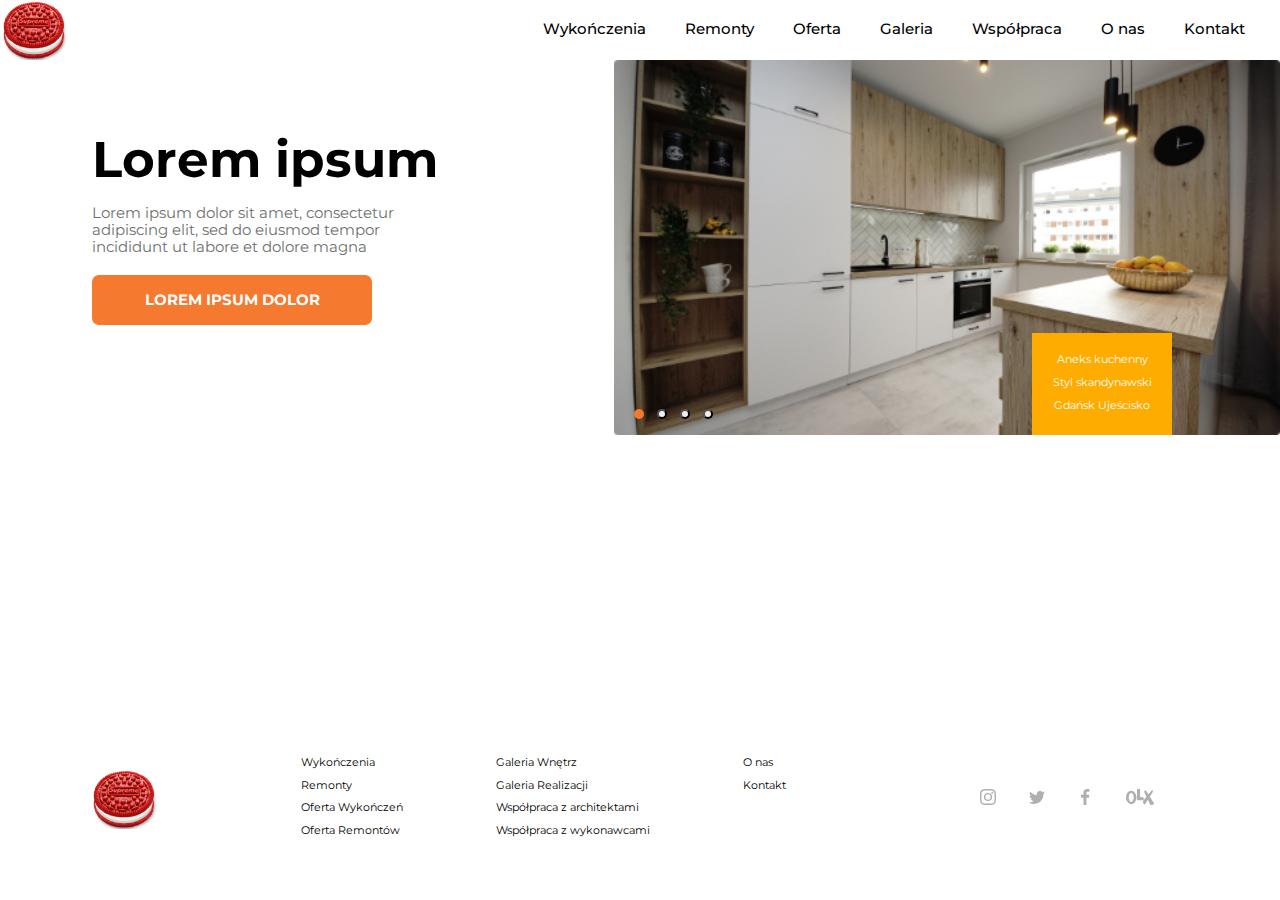
==== html/formpage.html @ b2ed9eae "Create formpage.html" ====
<!DOCTYPE html>
<html lang="pl">
<head>
  <meta charset="UTF-8">
  <meta name="viewport" content="width=device-width, initial-scale=1.0">
  <meta http-equiv="X-UA-Compatible" content="ie=edge">
  <link rel="stylesheet" href="../css/style.min.css">
  <link href="https://fonts.googleapis.com/css2?family=Montserrat:wght@400;500;700&display=swap" rel="stylesheet">
  <title>Poland</title>
</head>
<body>
  <header class="header">
    <div class="container">
      <img class="header__logo" src="../img/logo.png" alt="logo">
      <nav class="header__navlist">
        <a href="formpage.html" class="header__navitem">Wykończenia</a>
        <a href="" class="header__navitem">Remonty</a>
        <a href="oferta.html" class="header__navitem">Oferta</a>
        <a href="galeria.html" class="header__navitem">Galeria</a>
        <a href="teamwork.html" class="header__navitem">Współpraca</a>
        <a href="onas.html" class="header__navitem">O nas</a>
        <a href="kontakt.html" class="header__navitem">Kontakt</a>
      </nav>
    </div>
  </header>
  <content class="content__formpage">
    <div class="container">
      <div class="container__grid">
        <div class="grid__content">
          <div class="grid__content_title">Lorem ipsum</div>
          <div class="grid__content_subtitle">Lorem ipsum dolor sit amet, consectetur adipiscing elit, sed do eiusmod tempor incididunt ut labore et dolore magna</div>
          <a href="#"><div class="grid__content_btn">Lorem Ipsum dolor</div></a>
        </div>
        <div class="grid__slider">
          <div class="slider__item">
            <div class="item_description">
              <div class="description-1">Aneks kuchenny</div>
              <div class="description-2">Styl skandynawski</div>
              <div class="description-3">Gdańsk Ujeścisko</div>
            </div>
            <img src="../img/galereaslider1.jpg" alt="photo">
          </div>
          <div class="slider__item">
            <div class="item_description">
              <div class="description-1">Anenny</div>
              <div class="description-2">Styl skanawski</div>
              <div class="description-3">Gdańsk Ujeścisko</div>
            </div>
            <img src="../img/galereaslider2.jpg" alt="photo">
          </div>
          <div class="slider__item">
            <div class="item_description">
              <div class="description-1">Aneks kuchenny</div>
              <div class="description-2">Styl skanweceedynawski</div>
              <div class="description-3">Gdańsk Ujeścisko</div>
            </div>
            <img src="../img/galereaslider3.jpg" alt="photo">
          </div>
          <div class="slider__item">
            <div class="item_description">
              <div class="description-1">Aneqwcqenny</div>
              <div class="description-2">Styl skandynawski</div>
              <div class="description-3">Gdańqwc weścisko</div>
            </div>
            <img src="../img/galereaslider4.jpg" alt="photo">
          </div>
        </div>
      </div>

    </div>
  </content>
  <footer class="footer">
    <div class="container">
      <img class="footer__logo" src="../img/logo.png" alt="logo">
      <ul class="footer__list">
        <li class="list-item"><a href="">Wykończenia</a></li>
        <li class="list-item"><a href="">Remonty</a></li>
        <li class="list-item"><a href="">Oferta Wykończeń</a></li>
        <li class="list-item"><a href="">Oferta Remontów</a></li>
      </ul>
      <ul class="footer__list">
        <li class="list-item"><a href="">Galeria Wnętrz</a></li>
        <li class="list-item"><a href="">Galeria Realizacji</a></li>
        <li class="list-item"><a href="">Współpraca z architektami</a></li>
        <li class="list-item"><a href="">Współpraca z wykonawcami</a></li>
      </ul>
      <ul class="footer__list">
        <li class="list-item"><a href="">O nas</a></li>
        <li class="list-item"><a href="">Kontakt</a></li>
      </ul>
      <div class="footer__medialist">
        <a href="#" class="medialist-item">
          <img src="../img/Instagram.svg" alt="" class="medialist-img">
        </a>
        <a href="#" class="medialist-item">
          <img src="../img/Twitter.svg" alt="" class="medialist-img">
        </a>
        <a href="#" class="medialist-item">
          <img src="../img/Facebook.svg" alt="" class="medialist-img">
        </a>
        <a href="#" class="medialist-item">
          <img src="../img/OLX.svg" alt="" class="medialist-img">
        </a>
      </div>
    </div>
  </footer>
  <script src="https://ajax.googleapis.com/ajax/libs/jquery/3.4.1/jquery.min.js"></script>
  <script src="../js/libs.min.js"></script>
  <script src="../js/main.js"></script>
</body>
</html>
---- css/style.min.css ----
/*! normalize.css v8.0.1 | MIT License | github.com/necolas/normalize.css */html{line-height:1.15;-webkit-text-size-adjust:100%}body{margin:0}main{display:block}h1{font-size:2em;margin:0.67em 0}hr{-webkit-box-sizing:content-box;box-sizing:content-box;height:0;overflow:visible}pre{font-family:monospace, monospace;font-size:1em}a{background-color:transparent}abbr[title]{border-bottom:none;text-decoration:underline;-webkit-text-decoration:underline dotted;text-decoration:underline dotted}b,strong{font-weight:bolder}code,kbd,samp{font-family:monospace, monospace;font-size:1em}small{font-size:80%}sub,sup{font-size:75%;line-height:0;position:relative;vertical-align:baseline}sub{bottom:-0.25em}sup{top:-0.5em}img{border-style:none}button,input,optgroup,select,textarea{font-family:inherit;font-size:100%;line-height:1.15;margin:0}button,input{overflow:visible}button,select{text-transform:none}button,[type="button"],[type="reset"],[type="submit"]{-webkit-appearance:button}button::-moz-focus-inner,[type="button"]::-moz-focus-inner,[type="reset"]::-moz-focus-inner,[type="submit"]::-moz-focus-inner{border-style:none;padding:0}button:-moz-focusring,[type="button"]:-moz-focusring,[type="reset"]:-moz-focusring,[type="submit"]:-moz-focusring{outline:1px dotted ButtonText}fieldset{padding:0.35em 0.75em 0.625em}legend{-webkit-box-sizing:border-box;box-sizing:border-box;color:inherit;display:table;max-width:100%;padding:0;white-space:normal}progress{vertical-align:baseline}textarea{overflow:auto}[type="checkbox"],[type="radio"]{-webkit-box-sizing:border-box;box-sizing:border-box;padding:0}[type="number"]::-webkit-inner-spin-button,[type="number"]::-webkit-outer-spin-button{height:auto}[type="search"]{-webkit-appearance:textfield;outline-offset:-2px}[type="search"]::-webkit-search-decoration{-webkit-appearance:none}::-webkit-file-upload-button{-webkit-appearance:button;font:inherit}details{display:block}summary{display:list-item}template{display:none}[hidden]{display:none}.slick-slider{position:relative;display:block;-webkit-box-sizing:border-box;box-sizing:border-box;-webkit-user-select:none;-moz-user-select:none;-ms-user-select:none;user-select:none;-webkit-touch-callout:none;-khtml-user-select:none;-ms-touch-action:pan-y;touch-action:pan-y;-webkit-tap-highlight-color:transparent}.slick-list{position:relative;display:block;overflow:hidden;margin:0;padding:0}.slick-list:focus{outline:none}.slick-list.dragging{cursor:pointer;cursor:hand}.slick-slider .slick-track,.slick-slider .slick-list{-webkit-transform:translate3d(0, 0, 0);-ms-transform:translate3d(0, 0, 0);transform:translate3d(0, 0, 0)}.slick-track{position:relative;top:0;left:0;display:block;margin-left:auto;margin-right:auto}.slick-track:before,.slick-track:after{display:table;content:''}.slick-track:after{clear:both}.slick-loading .slick-track{visibility:hidden}.slick-slide{display:none;float:left;height:100%;min-height:1px}[dir='rtl'] .slick-slide{float:right}.slick-slide img{display:block}.slick-slide.slick-loading img{display:none}.slick-slide.dragging img{pointer-events:none}.slick-initialized .slick-slide{display:block}.slick-loading .slick-slide{visibility:hidden}.slick-vertical .slick-slide{display:block;height:auto;border:1px solid transparent}.slick-arrow.slick-hidden{display:none}html{-webkit-box-sizing:border-box;box-sizing:border-box}*,*::after,*::before{-webkit-box-sizing:inherit;box-sizing:inherit}body{min-width:320px;overflow-x:hidden;font-family:'Montserrat', sans-serif;font-weight:500;font-size:15px;word-wrap:break-word}a{text-decoration:none;color:black}ul,li{list-style:none;margin:0;padding:0}.active-link{color:#F5792F}.container{max-width:1280px;margin:0 auto}.content__photos{display:grid;grid-template-columns:1fr 1fr}.container__grid{display:grid;grid-template-columns:1fr 1fr}.grid__content_title{font-weight:700;font-size:50px;margin-bottom:15px}.grid__content_subtitle{font-size:15px;font-weight:400;color:#707070}.grid__content_btn{font-weight:700;width:280px;height:50px;background-color:#F5792F;border-radius:7px;color:white;text-transform:uppercase;text-align:center;padding-top:16px}.container__description_title{font-size:50px;font-weight:bold;margin-bottom:20px;margin-top:40px}.container__description_subtitle{font-size:15px;font-weight:400;color:#707070}.container__description{width:426px;margin-bottom:51px;margin-left:96px}input[type=number]::-webkit-inner-spin-button,input[type=number]::-webkit-outer-spin-button{-webkit-appearance:none;margin:0}input[type=number]{-moz-appearance:textfield}.header__logo{height:60px}.header__navlist{margin-left:auto;padding-top:20px}.header__navitem{margin-right:35px}.header__navitem:hover{color:#F5792F}.header .container{display:-webkit-box;display:-ms-flexbox;display:flex}.content__firstpage .container{min-height:calc(100vh - 300px)}.content__firstpage .grid__content{max-width:355px;margin-top:13%;margin-left:14%}.content__firstpage .grid__content_title{margin-bottom:15px}.content__firstpage .grid__content_subtitle{margin-bottom:20px}.content__firstpage .grid__img{width:100%;border-radius:0}.content__ofertapage .container{min-height:calc(100vh - 300px)}.content__ofertapage .grid__content{border:2px solid lightgrey;border-radius:4px}.content__ofertapage .grid__content .content_subtitle{margin-left:34px;margin-bottom:38px}.content__ofertapage .container__grid{font-family:'Lato', sans-serif;grid-gap:87px;width:967px;margin:0 auto}.content__ofertapage .content_title>*{display:inline-block}.content__ofertapage .content_title{margin-bottom:38px}.content__ofertapage .content_title .title__text{vertical-align:top;margin-top:14px}.content__ofertapage .title__img{width:94px}.content__ofertapage .title__text{width:265px;margin-left:40px}.content__ofertapage .title__name{color:#4E5358;font-size:14px;font-weight:700;margin-bottom:12px}.content__ofertapage .title__description,.content__ofertapage .title__description-small{font-size:13px;font-weight:300}.content__ofertapage .content_subtitle-orange>.title__name{color:#F5792F}.content__ofertapage .title__description-mb6{margin-bottom:6px}.content__ofertapage .title__btn{width:212px;height:29px;background-color:#D8D8D8;color:#535353;text-transform:uppercase;text-align:center;font-size:12px;padding-top:8px;border-radius:4px}.content__ofertapage .title__btn-active{display:none}.content__ofertapage .disabled{display:none}.content__ofertapage .grid__content-small .content_title{border:2px solid lightgrey;border-radius:4px;padding-bottom:-4px;display:-webkit-box;display:-ms-flexbox;display:flex}.content__ofertapage .grid__content-small .title__btn{margin-top:22px}.content__galeriapage .container{width:1080px;min-height:calc(100vh - 300px)}.content__galeriapage .container__description{margin-left:0}.content__galeriapage .container__grid{grid-template-columns:52% 48%;position:relative;margin:0 auto;margin-bottom:80px}.content__galeriapage .container__grid .grid__content{width:429px}.content__galeriapage .container__grid .grid__content .grid__content_title{margin-bottom:15px}.content__galeriapage .container__grid .grid__slider .slick-dots{display:-webkit-box;display:-ms-flexbox;display:flex;width:96px;margin:0 auto}.content__galeriapage .container__grid .grid__slider .slick-dots li{margin-right:13px}.content__galeriapage .container__grid .grid__slider button{font-size:0;padding:0;width:10px;height:10px;border-radius:50%;border:2px solid lightgrey}.content__galeriapage li.slick-active button{background-color:#F5792F;border:2px solid #F5792F !important}.content__teamworkpage .container{width:1080px;min-height:calc(100vh - 300px);padding-top:40px}.content__teamworkpage .content__photo{width:239px}.content__teamworkpage .content__photos{grid-gap:40px;grid-template-columns:239px 239px;margin:0}.content__teamworkpage .grid__content{max-width:429px}.content__teamworkpage .container__grid{margin-bottom:80px}.content__onaspage .container{width:1080px;min-height:calc(100vh - 300px);padding-top:40px}.content__onaspage .container__grid{margin-bottom:80px}.content__onaspage .grid__content{max-width:429px}.content__onaspage .container__grid-custom{display:grid;grid-template-areas:"text img" "long long";grid-template-columns:1fr 1fr;margin-bottom:80px}.content__onaspage .container__grid-custom .grid__content{grid-area:text;margin-bottom:20px}.content__onaspage .container__grid-custom .grid__img{grid-area:img}.content__onaspage .container__grid-custom .grid__content_subtitle-long{grid-area:long}.content__kontaktpage .container{width:1080px;min-height:calc(100vh - 260px);padding-top:40px}.content__kontaktpage .container__grid{margin-bottom:80px}.content__kontaktpage .grid__content{max-width:429px}.content__kontaktpage .grid__map{width:518px}.content__kontaktpage .grid__content_info{font-weight:400;color:#707070}.content__kontaktpage .info__title{font-weight:500;color:black;margin-top:20px !important}.content__kontaktpage .grid__content_info>div{margin-top:6px}.content__kontaktpage .info__svg{margin-right:11px}.content__formpage .container{min-height:calc(100vh - 260px)}.content__formpage .grid__content{margin-left:15%;margin-top:71px}.content__formpage .grid__content_subtitle{width:318px;margin-bottom:20px}.content__formpage .container__grid{grid-template-columns:48% 52%;margin:0 auto;margin-bottom:80px}.content__formpage .container__grid .slider__item{position:relative}.content__formpage .container__grid .slider__item img{width:100%}.content__formpage .container__grid .item_description{position:absolute;bottom:0;left:418px;color:white;width:140px;height:102px;background-color:#FFAC00;font-size:11px;font-weight:400;text-align:center;padding:20px 10px 0 10px}.content__formpage .container__grid .item_description div{margin-bottom:10px}.content__formpage .container__grid .slick-dots{display:-webkit-box;display:-ms-flexbox;display:flex;width:96px;margin:0 auto;position:absolute;bottom:20px;left:20px}.content__formpage .container__grid .slick-dots li{margin-right:13px}.content__formpage .container__grid button{font-size:0;padding:0;width:10px;height:10px;border-radius:50%}li.slick-active button{background-color:#F5792F;border:2px solid #F5792F !important}.grid__img{width:518px;border-radius:4px}.content__photos{grid-gap:21px;grid-template-columns:189px 189px;margin-left:4%;margin-bottom:20px}.content__photo{width:189px;border-radius:4px}.footer{font-size:11px;font-weight:400;padding-top:56px;height:200px}.footer__logo{height:60px;margin-left:7%;margin-right:11%;margin-top:13px}.footer__list{margin-right:7%}.footer__list .list-item{margin-bottom:10px}.footer__medialist{float:right;width:210px;height:20px;margin-right:7%;margin-top:33px}.footer__medialist .medialist-item{margin-right:14%}.footer .container>*{display:inline-block;vertical-align:top}
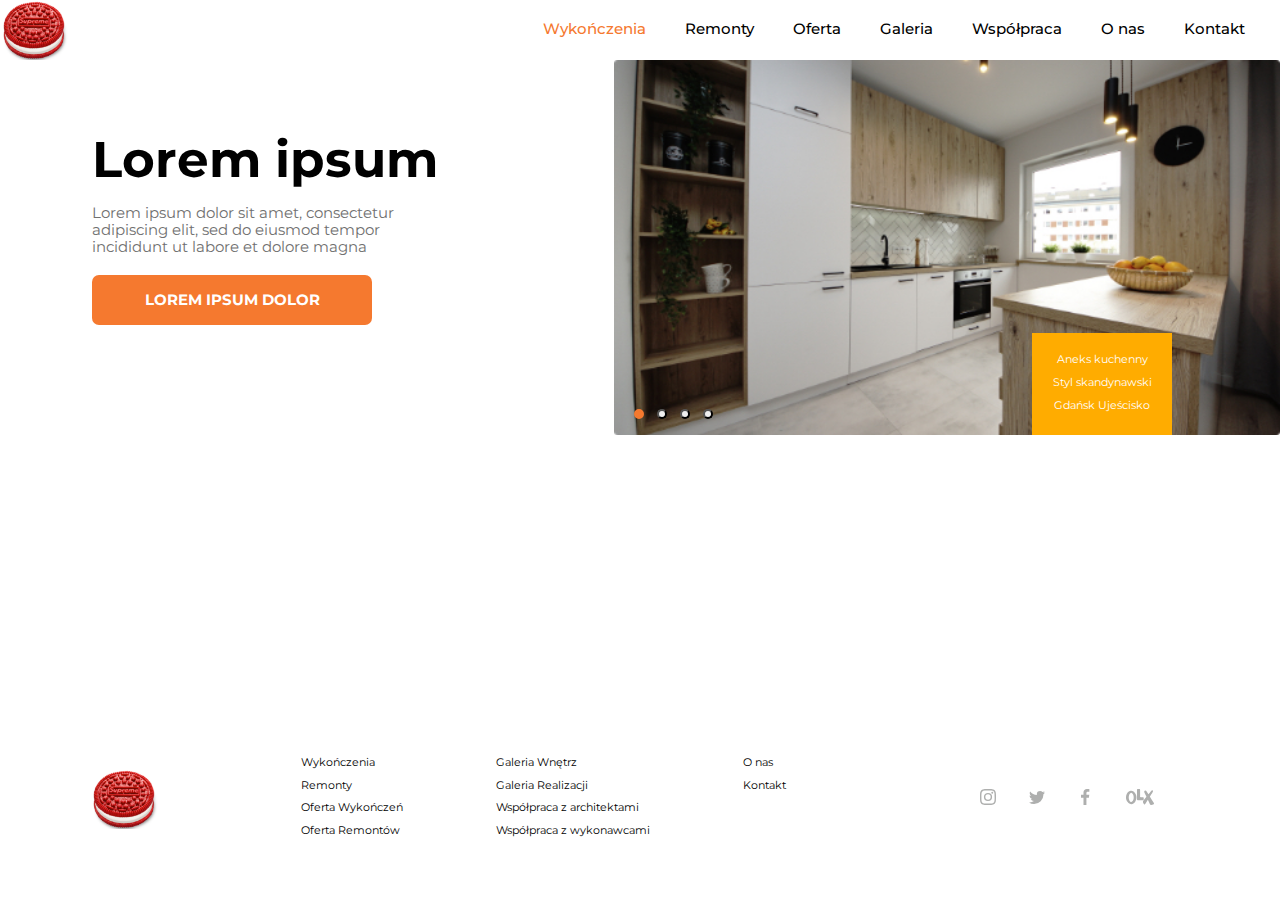
==== commit 2e9eca28: "Update formpage.html" ====
--- a/html/formpage.html
+++ b/html/formpage.html
@@ -13,7 +13,7 @@
     <div class="container">
       <img class="header__logo" src="../img/logo.png" alt="logo">
       <nav class="header__navlist">
-        <a href="formpage.html" class="header__navitem">Wykończenia</a>
+        <a href="formpage.html" class="header__navitem active-link">Wykończenia</a>
         <a href="" class="header__navitem">Remonty</a>
         <a href="oferta.html" class="header__navitem">Oferta</a>
         <a href="galeria.html" class="header__navitem">Galeria</a>
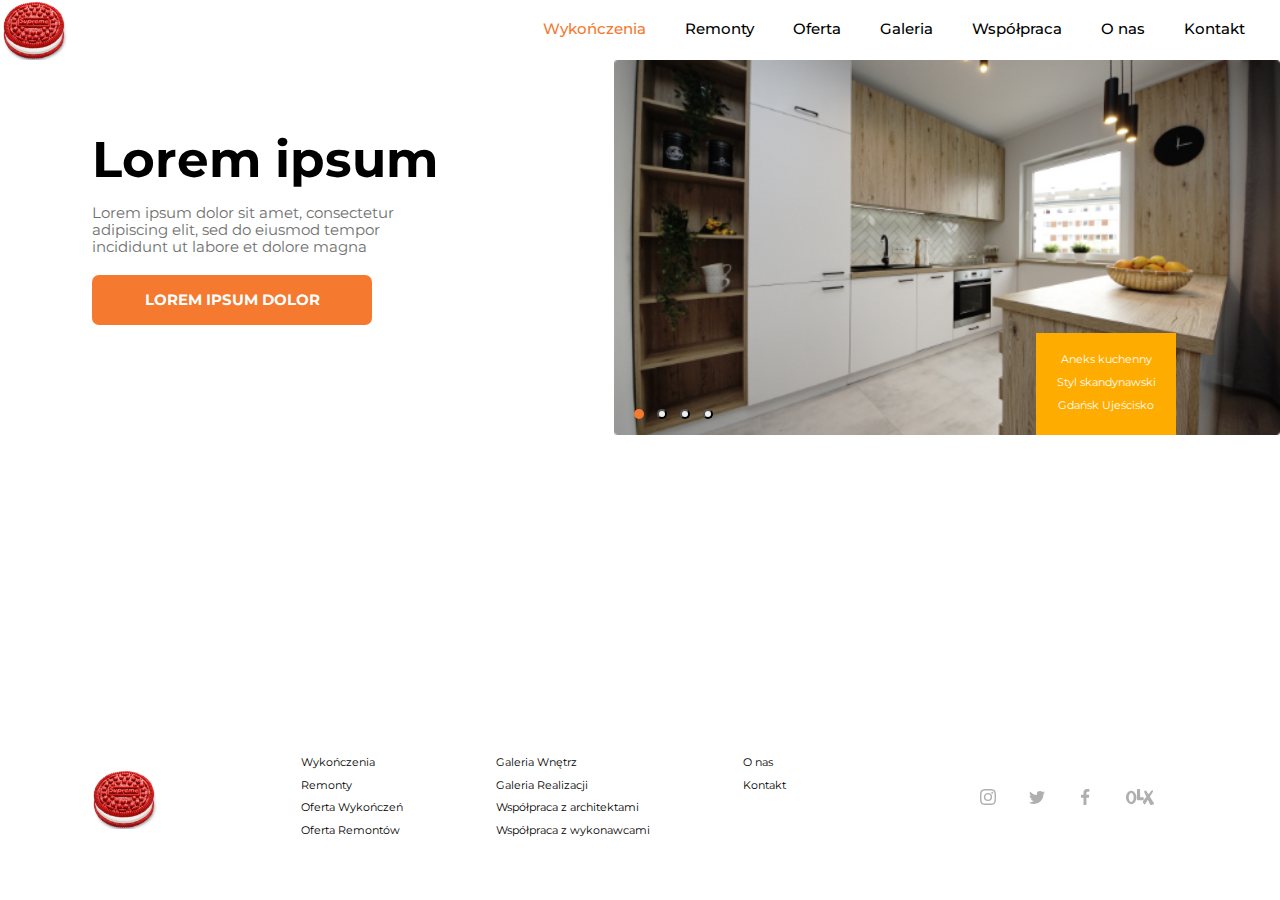
==== commit 43b00bc9: "Update formpage.html" ====
--- a/html/formpage.html
+++ b/html/formpage.html
@@ -12,6 +12,20 @@
   <header class="header">
     <div class="container">
       <img class="header__logo" src="../img/logo.png" alt="logo">
+      <div class="header__btn">
+        <div class="btn-line"></div>
+        <div class="btn-line"></div>
+        <div class="btn-line"></div>
+      </div>
+      <nav class="header__navlist-mobile">
+        <a href="formpage.html" class="header__navitem">Wykończenia</a>
+        <a href="" class="header__navitem">Remonty</a>
+        <a href="oferta.html" class="header__navitem">Oferta</a>
+        <a href="galeria.html" class="header__navitem">Galeria</a>
+        <a href="teamwork.html" class="header__navitem">Współpraca</a>
+        <a href="onas.html" class="header__navitem">O nas</a>
+        <a href="kontakt.html" class="header__navitem">Kontakt</a>
+      </nav>
       <nav class="header__navlist">
         <a href="formpage.html" class="header__navitem active-link">Wykończenia</a>
         <a href="" class="header__navitem">Remonty</a>
@@ -38,6 +52,7 @@
               <div class="description-2">Styl skandynawski</div>
               <div class="description-3">Gdańsk Ujeścisko</div>
             </div>
+            <img src="../img/mobilefirstpage.jpg"  class="mobile" alt="photo">
             <img src="../img/galereaslider1.jpg" alt="photo">
           </div>
           <div class="slider__item">
@@ -46,6 +61,7 @@
               <div class="description-2">Styl skanawski</div>
               <div class="description-3">Gdańsk Ujeścisko</div>
             </div>
+            <img src="../img/mobilefirstpage.jpg"  class="mobile" alt="photo">
             <img src="../img/galereaslider2.jpg" alt="photo">
           </div>
           <div class="slider__item">
@@ -54,6 +70,7 @@
               <div class="description-2">Styl skanweceedynawski</div>
               <div class="description-3">Gdańsk Ujeścisko</div>
             </div>
+            <img src="../img/mobilefirstpage.jpg"  class="mobile" alt="photo">
             <img src="../img/galereaslider3.jpg" alt="photo">
           </div>
           <div class="slider__item">
@@ -62,6 +79,7 @@
               <div class="description-2">Styl skandynawski</div>
               <div class="description-3">Gdańqwc weścisko</div>
             </div>
+            <img src="../img/mobilefirstpage.jpg"  class="mobile" alt="photo">
             <img src="../img/galereaslider4.jpg" alt="photo">
           </div>
         </div>
--- a/css/style.min.css
+++ b/css/style.min.css
@@ -1,2 +1,2 @@
-/*! normalize.css v8.0.1 | MIT License | github.com/necolas/normalize.css */html{line-height:1.15;-webkit-text-size-adjust:100%}body{margin:0}main{display:block}h1{font-size:2em;margin:0.67em 0}hr{-webkit-box-sizing:content-box;box-sizing:content-box;height:0;overflow:visible}pre{font-family:monospace, monospace;font-size:1em}a{background-color:transparent}abbr[title]{border-bottom:none;text-decoration:underline;-webkit-text-decoration:underline dotted;text-decoration:underline dotted}b,strong{font-weight:bolder}code,kbd,samp{font-family:monospace, monospace;font-size:1em}small{font-size:80%}sub,sup{font-size:75%;line-height:0;position:relative;vertical-align:baseline}sub{bottom:-0.25em}sup{top:-0.5em}img{border-style:none}button,input,optgroup,select,textarea{font-family:inherit;font-size:100%;line-height:1.15;margin:0}button,input{overflow:visible}button,select{text-transform:none}button,[type="button"],[type="reset"],[type="submit"]{-webkit-appearance:button}button::-moz-focus-inner,[type="button"]::-moz-focus-inner,[type="reset"]::-moz-focus-inner,[type="submit"]::-moz-focus-inner{border-style:none;padding:0}button:-moz-focusring,[type="button"]:-moz-focusring,[type="reset"]:-moz-focusring,[type="submit"]:-moz-focusring{outline:1px dotted ButtonText}fieldset{padding:0.35em 0.75em 0.625em}legend{-webkit-box-sizing:border-box;box-sizing:border-box;color:inherit;display:table;max-width:100%;padding:0;white-space:normal}progress{vertical-align:baseline}textarea{overflow:auto}[type="checkbox"],[type="radio"]{-webkit-box-sizing:border-box;box-sizing:border-box;padding:0}[type="number"]::-webkit-inner-spin-button,[type="number"]::-webkit-outer-spin-button{height:auto}[type="search"]{-webkit-appearance:textfield;outline-offset:-2px}[type="search"]::-webkit-search-decoration{-webkit-appearance:none}::-webkit-file-upload-button{-webkit-appearance:button;font:inherit}details{display:block}summary{display:list-item}template{display:none}[hidden]{display:none}.slick-slider{position:relative;display:block;-webkit-box-sizing:border-box;box-sizing:border-box;-webkit-user-select:none;-moz-user-select:none;-ms-user-select:none;user-select:none;-webkit-touch-callout:none;-khtml-user-select:none;-ms-touch-action:pan-y;touch-action:pan-y;-webkit-tap-highlight-color:transparent}.slick-list{position:relative;display:block;overflow:hidden;margin:0;padding:0}.slick-list:focus{outline:none}.slick-list.dragging{cursor:pointer;cursor:hand}.slick-slider .slick-track,.slick-slider .slick-list{-webkit-transform:translate3d(0, 0, 0);-ms-transform:translate3d(0, 0, 0);transform:translate3d(0, 0, 0)}.slick-track{position:relative;top:0;left:0;display:block;margin-left:auto;margin-right:auto}.slick-track:before,.slick-track:after{display:table;content:''}.slick-track:after{clear:both}.slick-loading .slick-track{visibility:hidden}.slick-slide{display:none;float:left;height:100%;min-height:1px}[dir='rtl'] .slick-slide{float:right}.slick-slide img{display:block}.slick-slide.slick-loading img{display:none}.slick-slide.dragging img{pointer-events:none}.slick-initialized .slick-slide{display:block}.slick-loading .slick-slide{visibility:hidden}.slick-vertical .slick-slide{display:block;height:auto;border:1px solid transparent}.slick-arrow.slick-hidden{display:none}html{-webkit-box-sizing:border-box;box-sizing:border-box}*,*::after,*::before{-webkit-box-sizing:inherit;box-sizing:inherit}body{min-width:320px;overflow-x:hidden;font-family:'Montserrat', sans-serif;font-weight:500;font-size:15px;word-wrap:break-word}a{text-decoration:none;color:black}ul,li{list-style:none;margin:0;padding:0}.active-link{color:#F5792F}.container{max-width:1280px;margin:0 auto}.content__photos{display:grid;grid-template-columns:1fr 1fr}.container__grid{display:grid;grid-template-columns:1fr 1fr}.grid__content_title{font-weight:700;font-size:50px;margin-bottom:15px}.grid__content_subtitle{font-size:15px;font-weight:400;color:#707070}.grid__content_btn{font-weight:700;width:280px;height:50px;background-color:#F5792F;border-radius:7px;color:white;text-transform:uppercase;text-align:center;padding-top:16px}.container__description_title{font-size:50px;font-weight:bold;margin-bottom:20px;margin-top:40px}.container__description_subtitle{font-size:15px;font-weight:400;color:#707070}.container__description{width:426px;margin-bottom:51px;margin-left:96px}input[type=number]::-webkit-inner-spin-button,input[type=number]::-webkit-outer-spin-button{-webkit-appearance:none;margin:0}input[type=number]{-moz-appearance:textfield}.header__logo{height:60px}.header__navlist{margin-left:auto;padding-top:20px}.header__navitem{margin-right:35px}.header__navitem:hover{color:#F5792F}.header .container{display:-webkit-box;display:-ms-flexbox;display:flex}.content__firstpage .container{min-height:calc(100vh - 300px)}.content__firstpage .grid__content{max-width:355px;margin-top:13%;margin-left:14%}.content__firstpage .grid__content_title{margin-bottom:15px}.content__firstpage .grid__content_subtitle{margin-bottom:20px}.content__firstpage .grid__img{width:100%;border-radius:0}.content__ofertapage .container{min-height:calc(100vh - 300px)}.content__ofertapage .grid__content{border:2px solid lightgrey;border-radius:4px}.content__ofertapage .grid__content .content_subtitle{margin-left:34px;margin-bottom:38px}.content__ofertapage .container__grid{font-family:'Lato', sans-serif;grid-gap:87px;width:967px;margin:0 auto}.content__ofertapage .content_title>*{display:inline-block}.content__ofertapage .content_title{margin-bottom:38px}.content__ofertapage .content_title .title__text{vertical-align:top;margin-top:14px}.content__ofertapage .title__img{width:94px}.content__ofertapage .title__text{width:265px;margin-left:40px}.content__ofertapage .title__name{color:#4E5358;font-size:14px;font-weight:700;margin-bottom:12px}.content__ofertapage .title__description,.content__ofertapage .title__description-small{font-size:13px;font-weight:300}.content__ofertapage .content_subtitle-orange>.title__name{color:#F5792F}.content__ofertapage .title__description-mb6{margin-bottom:6px}.content__ofertapage .title__btn{width:212px;height:29px;background-color:#D8D8D8;color:#535353;text-transform:uppercase;text-align:center;font-size:12px;padding-top:8px;border-radius:4px}.content__ofertapage .title__btn-active{display:none}.content__ofertapage .disabled{display:none}.content__ofertapage .grid__content-small .content_title{border:2px solid lightgrey;border-radius:4px;padding-bottom:-4px;display:-webkit-box;display:-ms-flexbox;display:flex}.content__ofertapage .grid__content-small .title__btn{margin-top:22px}.content__galeriapage .container{width:1080px;min-height:calc(100vh - 300px)}.content__galeriapage .container__description{margin-left:0}.content__galeriapage .container__grid{grid-template-columns:52% 48%;position:relative;margin:0 auto;margin-bottom:80px}.content__galeriapage .container__grid .grid__content{width:429px}.content__galeriapage .container__grid .grid__content .grid__content_title{margin-bottom:15px}.content__galeriapage .container__grid .grid__slider .slick-dots{display:-webkit-box;display:-ms-flexbox;display:flex;width:96px;margin:0 auto}.content__galeriapage .container__grid .grid__slider .slick-dots li{margin-right:13px}.content__galeriapage .container__grid .grid__slider button{font-size:0;padding:0;width:10px;height:10px;border-radius:50%;border:2px solid lightgrey}.content__galeriapage li.slick-active button{background-color:#F5792F;border:2px solid #F5792F !important}.content__teamworkpage .container{width:1080px;min-height:calc(100vh - 300px);padding-top:40px}.content__teamworkpage .content__photo{width:239px}.content__teamworkpage .content__photos{grid-gap:40px;grid-template-columns:239px 239px;margin:0}.content__teamworkpage .grid__content{max-width:429px}.content__teamworkpage .container__grid{margin-bottom:80px}.content__onaspage .container{width:1080px;min-height:calc(100vh - 300px);padding-top:40px}.content__onaspage .container__grid{margin-bottom:80px}.content__onaspage .grid__content{max-width:429px}.content__onaspage .container__grid-custom{display:grid;grid-template-areas:"text img"- "long long";grid-template-columns:1fr 1fr;margin-bottom:80px}.content__onaspage .container__grid-custom .grid__content{grid-area:text;margin-bottom:20px}.content__onaspage .container__grid-custom .grid__img{grid-area:img}.content__onaspage .container__grid-custom .grid__content_subtitle-long{grid-area:long}.content__kontaktpage .container{width:1080px;min-height:calc(100vh - 260px);padding-top:40px}.content__kontaktpage .container__grid{margin-bottom:80px}.content__kontaktpage .grid__content{max-width:429px}.content__kontaktpage .grid__map{width:518px}.content__kontaktpage .grid__content_info{font-weight:400;color:#707070}.content__kontaktpage .info__title{font-weight:500;color:black;margin-top:20px !important}.content__kontaktpage .grid__content_info>div{margin-top:6px}.content__kontaktpage .info__svg{margin-right:11px}.content__formpage .container{min-height:calc(100vh - 260px)}.content__formpage .grid__content{margin-left:15%;margin-top:71px}.content__formpage .grid__content_subtitle{width:318px;margin-bottom:20px}.content__formpage .container__grid{grid-template-columns:48% 52%;margin:0 auto;margin-bottom:80px}.content__formpage .container__grid .slider__item{position:relative}.content__formpage .container__grid .slider__item img{width:100%}.content__formpage .container__grid .item_description{position:absolute;bottom:0;left:418px;color:white;width:140px;height:102px;background-color:#FFAC00;font-size:11px;font-weight:400;text-align:center;padding:20px 10px 0 10px}.content__formpage .container__grid .item_description div{margin-bottom:10px}.content__formpage .container__grid .slick-dots{display:-webkit-box;display:-ms-flexbox;display:flex;width:96px;margin:0 auto;position:absolute;bottom:20px;left:20px}.content__formpage .container__grid .slick-dots li{margin-right:13px}.content__formpage .container__grid button{font-size:0;padding:0;width:10px;height:10px;border-radius:50%}li.slick-active button{background-color:#F5792F;border:2px solid #F5792F !important}.grid__img{width:518px;border-radius:4px}.content__photos{grid-gap:21px;grid-template-columns:189px 189px;margin-left:4%;margin-bottom:20px}.content__photo{width:189px;border-radius:4px}.footer{font-size:11px;font-weight:400;padding-top:56px;height:200px}.footer__logo{height:60px;margin-left:7%;margin-right:11%;margin-top:13px}.footer__list{margin-right:7%}.footer__list .list-item{margin-bottom:10px}.footer__medialist{float:right;width:210px;height:20px;margin-right:7%;margin-top:33px}.footer__medialist .medialist-item{margin-right:14%}.footer .container>*{display:inline-block;vertical-align:top}
+/*! normalize.css v8.0.1 | MIT License | github.com/necolas/normalize.css */html{line-height:1.15;-webkit-text-size-adjust:100%}body{margin:0}main{display:block}h1{font-size:2em;margin:0.67em 0}hr{-webkit-box-sizing:content-box;box-sizing:content-box;height:0;overflow:visible}pre{font-family:monospace, monospace;font-size:1em}a{background-color:transparent}abbr[title]{border-bottom:none;text-decoration:underline;-webkit-text-decoration:underline dotted;text-decoration:underline dotted}b,strong{font-weight:bolder}code,kbd,samp{font-family:monospace, monospace;font-size:1em}small{font-size:80%}sub,sup{font-size:75%;line-height:0;position:relative;vertical-align:baseline}sub{bottom:-0.25em}sup{top:-0.5em}img{border-style:none}button,input,optgroup,select,textarea{font-family:inherit;font-size:100%;line-height:1.15;margin:0}button,input{overflow:visible}button,select{text-transform:none}button,[type="button"],[type="reset"],[type="submit"]{-webkit-appearance:button}button::-moz-focus-inner,[type="button"]::-moz-focus-inner,[type="reset"]::-moz-focus-inner,[type="submit"]::-moz-focus-inner{border-style:none;padding:0}button:-moz-focusring,[type="button"]:-moz-focusring,[type="reset"]:-moz-focusring,[type="submit"]:-moz-focusring{outline:1px dotted ButtonText}fieldset{padding:0.35em 0.75em 0.625em}legend{-webkit-box-sizing:border-box;box-sizing:border-box;color:inherit;display:table;max-width:100%;padding:0;white-space:normal}progress{vertical-align:baseline}textarea{overflow:auto}[type="checkbox"],[type="radio"]{-webkit-box-sizing:border-box;box-sizing:border-box;padding:0}[type="number"]::-webkit-inner-spin-button,[type="number"]::-webkit-outer-spin-button{height:auto}[type="search"]{-webkit-appearance:textfield;outline-offset:-2px}[type="search"]::-webkit-search-decoration{-webkit-appearance:none}::-webkit-file-upload-button{-webkit-appearance:button;font:inherit}details{display:block}summary{display:list-item}template{display:none}[hidden]{display:none}.slick-slider{position:relative;display:block;-webkit-box-sizing:border-box;box-sizing:border-box;-webkit-user-select:none;-moz-user-select:none;-ms-user-select:none;user-select:none;-webkit-touch-callout:none;-khtml-user-select:none;-ms-touch-action:pan-y;touch-action:pan-y;-webkit-tap-highlight-color:transparent}.slick-list{position:relative;display:block;overflow:hidden;margin:0;padding:0}.slick-list:focus{outline:none}.slick-list.dragging{cursor:pointer;cursor:hand}.slick-slider .slick-track,.slick-slider .slick-list{-webkit-transform:translate3d(0, 0, 0);-ms-transform:translate3d(0, 0, 0);transform:translate3d(0, 0, 0)}.slick-track{position:relative;top:0;left:0;display:block;margin-left:auto;margin-right:auto}.slick-track:before,.slick-track:after{display:table;content:''}.slick-track:after{clear:both}.slick-loading .slick-track{visibility:hidden}.slick-slide{display:none;float:left;height:100%;min-height:1px}[dir='rtl'] .slick-slide{float:right}.slick-slide img{display:block}.slick-slide.slick-loading img{display:none}.slick-slide.dragging img{pointer-events:none}.slick-initialized .slick-slide{display:block}.slick-loading .slick-slide{visibility:hidden}.slick-vertical .slick-slide{display:block;height:auto;border:1px solid transparent}.slick-arrow.slick-hidden{display:none}html{-webkit-box-sizing:border-box;box-sizing:border-box}*,*::after,*::before{-webkit-box-sizing:inherit;box-sizing:inherit}body{min-width:320px;overflow-x:hidden;font-family:'Montserrat', sans-serif;font-weight:500;font-size:15px;word-wrap:break-word}a{text-decoration:none;color:black}ul,li{list-style:none;margin:0;padding:0}.active-link{color:#F5792F}.disabled{display:none}.container{max-width:1280px;margin:0 auto}.content__photos{display:grid;grid-template-columns:1fr 1fr}.container__grid{display:grid;grid-template-columns:1fr 1fr}.block_title{margin-top:0}.block_subtitle-top,.block_subtitle-bottom{margin-bottom:0;margin-top:0}.grid__content_title,.block_title{font-weight:700;font-size:50px;margin-bottom:15px}.grid__content_subtitle,.block_subtitle-top,.block_subtitle-bottom{font-size:15px;font-weight:400;color:#707070}.grid__content_btn{font-weight:700;width:280px;height:50px;background-color:#F5792F;border-radius:7px;color:white;text-transform:uppercase;text-align:center;padding-top:16px}.container__description_title{font-size:50px;font-weight:bold;margin-bottom:20px;margin-top:40px}.container__description_subtitle{font-size:15px;font-weight:400;color:#707070}.container__description{width:426px;margin-bottom:51px;margin-left:96px}.content__formpage .container__grid .slider__item .mobile{display:none}input[type=number]::-webkit-inner-spin-button,input[type=number]::-webkit-outer-spin-button{-webkit-appearance:none;margin:0}input[type=number]{-moz-appearance:textfield}.header__logo{height:60px}.header__navlist{margin-left:auto;padding-top:20px}.header__navitem{margin-right:35px}.header__navitem:hover{color:#F5792F}.header .container{display:-webkit-box;display:-ms-flexbox;display:flex;position:relative}.btn-line{width:27px;height:3px;background-color:#F5792F;margin-bottom:6px;border-radius:1px}.header__btn{margin-top:15px;display:none}.header__navlist-mobile{z-index:10;visibility:hidden;position:absolute;top:50px;display:-webkit-box;display:-ms-flexbox;display:flex;-webkit-box-orient:vertical;-webkit-box-direction:normal;-ms-flex-direction:column;flex-direction:column;width:100%;background-color:#fff;font-weight:400;text-align:center}.header__navlist-mobile .header__navitem{padding:16px 0;border-top:1px solid #AEAFAE;width:100%}.active-menu{visibility:visible}.btn-close{background-image:url(../img/close.svg);background-repeat:no-repeat;background-size:cover;background-position:center;height:24px;width:27px}.btn-close .btn-line{display:none}.content__firstpage .container{min-height:calc(100vh - 260px)}.content__firstpage .grid__content{max-width:355px;margin-top:13%;margin-left:14%}.content__firstpage .grid__content_title{margin-bottom:15px}.content__firstpage .grid__content_subtitle{margin-bottom:20px}.content__firstpage .grid__img{width:100%;border-radius:0}.content__ofertapage .container{min-height:calc(100vh - 260px)}.content__ofertapage .grid__content{border:2px solid lightgrey;border-radius:4px}.content__ofertapage .grid__content .content_subtitle{margin-left:34px;margin-bottom:38px}.content__ofertapage .container__grid{font-family:'Lato', sans-serif;grid-gap:87px;width:967px;margin:0 auto}.content__ofertapage .content_title>*{display:inline-block}.content__ofertapage .content_title{margin-bottom:38px}.content__ofertapage .content_title .title__text{vertical-align:top;margin-top:14px}.content__ofertapage .title__img{width:94px}.content__ofertapage .title__text{width:265px;margin-left:40px}.content__ofertapage .title__name{color:#4E5358;font-size:14px;font-weight:700;margin-bottom:12px}.content__ofertapage .title__description,.content__ofertapage .title__description-small{font-size:13px;font-weight:300}.content__ofertapage .content_subtitle-orange>.title__name{color:#F5792F}.content__ofertapage .title__description-mb6{margin-bottom:6px}.content__ofertapage .title__btn{width:212px;height:29px;background-color:#D8D8D8;color:#535353;text-transform:uppercase;text-align:center;font-size:12px;padding-top:8px;border-radius:4px}.content__ofertapage .title__btn-active{display:none}.content__ofertapage .grid__content-small .content_title{border:2px solid lightgrey;border-radius:4px;padding-bottom:-4px;display:-webkit-box;display:-ms-flexbox;display:flex}.content__ofertapage .grid__content-small .title__btn{margin-top:23px}.content__galeriapage .container{width:1080px;min-height:calc(100vh - 300px)}.content__galeriapage .container__description{margin-left:0}.content__galeriapage .container__grid{grid-template-columns:52% 48%;position:relative;margin:0 auto;margin-bottom:80px}.content__galeriapage .container__grid .grid__content{width:429px}.content__galeriapage .container__grid .grid__content .grid__content_title{margin-bottom:15px}.content__galeriapage .container__grid .grid__slider .slick-dots{display:-webkit-box;display:-ms-flexbox;display:flex;width:96px;margin:0 auto}.content__galeriapage .container__grid .grid__slider .slick-dots li{margin-right:13px}.content__galeriapage .container__grid .grid__slider button{font-size:0;padding:0;width:10px;height:10px;border-radius:50%;border:2px solid lightgrey}.content__galeriapage li.slick-active button{background-color:#F5792F;border:2px solid #F5792F !important}.content__teamworkpage .container{width:1080px;min-height:calc(100vh - 300px);padding-top:40px}.content__teamworkpage .content__photo{width:239px}.content__teamworkpage .content__photos{grid-gap:40px;grid-template-columns:239px 239px;margin:0}.content__teamworkpage .grid__content{max-width:429px}.content__teamworkpage .container__grid{margin-bottom:80px}.content__onaspage .container{width:1080px;min-height:calc(100vh - 300px);padding-top:40px}.content__onaspage .container__grid{margin-bottom:80px}.content__onaspage .grid__content{max-width:429px}.content__onaspage .container__grid-custom{display:grid;grid-template-areas:"text img"+ "long long";grid-template-columns:1fr 1fr;margin-bottom:80px}.content__onaspage .container__grid-custom .grid__content{grid-area:text;margin-bottom:20px}.content__onaspage .container__grid-custom .grid__img{grid-area:img}.content__onaspage .container__grid-custom .grid__content_subtitle-long{grid-area:long}.content__kontaktpage .container{width:1080px;min-height:calc(100vh - 260px);padding-top:40px}.content__kontaktpage .container__grid{margin-bottom:80px}.content__kontaktpage .grid__content{max-width:429px}.content__kontaktpage .grid__map{width:518px}.content__kontaktpage .grid__content_info{font-weight:400;color:#707070}.content__kontaktpage .info__title{font-weight:500;color:black;margin-top:20px !important}.content__kontaktpage .grid__content_info>div{margin-top:6px}.content__kontaktpage .info__svg{position:absolute;left:-25px;bottom:1px}.content__kontaktpage .info__phone,.content__kontaktpage .info__email{position:relative;margin-left:25px}.content__formpage .container{min-height:calc(100vh - 260px)}.content__formpage .grid__content{margin-left:15%;margin-top:71px}.content__formpage .grid__content_subtitle{width:318px;margin-bottom:20px}.content__formpage .container__grid{grid-template-columns:48% 52%;margin:0 auto;margin-bottom:80px}.content__formpage .container__grid .slider__item{position:relative}.content__formpage .container__grid .slider__item img{width:100%}.content__formpage .container__grid .item_description{position:absolute;bottom:0;right:104px;color:white;width:140px;height:102px;background-color:#FFAC00;font-size:11px;font-weight:400;text-align:center;padding:20px 10px 0 10px}.content__formpage .container__grid .item_description div{margin-bottom:10px}.content__formpage .container__grid .slick-dots{display:-webkit-box;display:-ms-flexbox;display:flex;width:96px;margin:0 auto;position:absolute;bottom:20px;left:20px}.content__formpage .container__grid .slick-dots li{margin-right:13px}.content__formpage .container__grid button{font-size:0;padding:0;width:10px;height:10px;border-radius:50%}li.slick-active button{background-color:#F5792F;border:2px solid #F5792F !important}.grid__img{width:518px;border-radius:4px}.content__photos{grid-gap:21px;grid-template-columns:189px 189px;margin-left:4%;margin-bottom:20px}.content__photo{width:189px;border-radius:4px}.footer{font-size:11px;font-weight:400;padding-top:56px;height:200px}.footer__logo{height:60px;margin-left:7%;margin-right:11%;margin-top:13px}.footer__list{margin-right:7%}.footer__list .list-item{margin-bottom:10px}.footer__medialist{float:right;width:210px;height:20px;margin-right:7%;margin-top:33px}.footer .container>*{display:inline-block;vertical-align:top}.medialist-item{margin-right:14%}.grid__img-small{display:none}.container__block{min-height:385px;padding-top:86px}.container__block .block__img{margin-left:133px}.container__block:first-child{padding-top:0;min-height:299px}.container__block:nth-child(2){min-height:385px;margin-bottom:17px}.block__img{width:45vw;float:right;max-width:518px;margin-bottom:50px;border-radius:4px}.block__img-pack{display:grid;grid-template-columns:1fr 1fr;grid-gap:40px;width:45vw;max-width:518px;float:right;margin-left:133px;margin-bottom:50px}.block__img-pack .block__img{max-width:239px;margin-left:0px;margin-bottom:0px}@media (max-width: 1200px){.footer__list,.footer__medialist{margin-right:5%}.container__description{margin-left:10%}.content__ofertapage .container__grid{grid-gap:40px}.content__ofertapage .content_title{margin-bottom:0}.block__img-pack .block__img{width:100%}}@media (max-width: 1100px){.content__galeriapage .container,.content__teamworkpage .container,.content__onaspage .container,.content__kontaktpage .container{width:90%}.content__galeriapage .container__grid .grid__content{width:84%}.grid__img{display:block;width:100%}.block__img-pack{grid-gap:20px}.container__block>.block__img{margin-left:80px}.block__img-pack{margin-left:80px}}@media (max-width: 1000px){.header__navitem{margin-right:3vw}.medialist-item{margin-right:10%}.content__firstpage .grid__content,.content__formpage .grid__content{margin-left:10%;margin-top:10%;width:80%}.grid__content_title,.block_title{font-size:35px}.grid__content_subtitle{font-size:15px}.grid__content_btn{width:70%;font-size:15px}.footer__medialist{margin-right:3vw;width:19%}.footer__logo{margin-left:6vw;margin-right:6vw}.content__ofertapage .container__grid{margin-left:10%}.content__kontaktpage .container__grid{grid-template-rows:auto auto;grid-template-columns:auto;grid-gap:40px}.content__kontaktpage .grid__map{width:100%}.content__kontaktpage .grid__map iframe{width:100%}}@media (max-width: 768px){.header__btn{display:block;margin-right:38px}.header__navlist{display:none}.header .container{-webkit-box-pack:justify;-ms-flex-pack:justify;justify-content:space-between}.header__logo{height:50px}.content__firstpage .container__grid{grid-template-columns:auto;grid-template-rows:auto 1fr}.content__formpage .container__grid{grid-template-columns:100vw;grid-template-rows:auto auto;width:100vw;grid-gap:24px;grid-gap:0}.content__formpage .grid__content_subtitle{width:282px}.content__firstpage .grid__content,.content__formpage .grid__content{margin:0 auto;margin-top:40px;width:282px;margin-bottom:40px;grid-row-start:1}.grid__content_btn{width:282px}.content__galeriapage .container__description{margin:0px auto 40px;width:70vw}.content__galeriapage .container__grid .grid__content .grid__content_title{margin-bottom:20px}.content__galeriapage .container__grid{grid-template-columns:70vw;grid-template-rows:auto auto;width:70vw;grid-gap:24px}.slick-slide img{width:100%}.grid__content{grid-row-start:1}.content__galeriapage .container__grid .grid__content{width:70vw}.grid__content_title{font-size:30px}.footer__logo{display:none !important}.footer .container{display:grid;grid-template-rows:4;width:84vw}.footer .container .footer__list{display:grid;grid-template-areas:'a a' 'a a';font-size:12px;margin:0}.footer .container .footer__medialist{width:195px;margin:12px auto 40px;display:-webkit-box;display:-ms-flexbox;display:flex;-webkit-box-pack:justify;-ms-flex-pack:justify;justify-content:space-between}.footer__list .list-item{margin-bottom:28px;width:112px}.footer__list .list-item:nth-child(2n){margin-left:26px}.medialist-item{margin-right:0}.content__ofertapage .title__text{margin-left:2vw;width:200px}.content__ofertapage .title__img{width:60px;height:123px}.container__block>.block__img{float:none;margin:24px auto;grid-row-start:3;width:90vw;max-width:none}.container__block .block__img-pack{float:none;margin:24px auto;grid-row-start:3;width:90vw;max-width:none}.container__block .block__img-pack .block__img{max-width:none}.container__block{display:grid;grid-template-rows:auto auto auto auto}.content__kontaktpage .container__grid{margin-bottom:40px}.grid__content_title,.block_title{margin-bottom:20px}.content__kontaktpage .info__title{margin-top:40px !important}.content__formpage .container__grid .item_description{right:50px}.footer{height:100%}}@media (max-width: 600px){.container__description_title{font-size:40px}}@media (max-width: 500px){.grid__img-small{display:block;width:100%}.grid__img{display:none}.container__description_title,.block_title{font-size:30px}.content__galeriapage .container{width:100%}.content__galeriapage .container__grid{grid-template-columns:88vw;width:88vw;margin-bottom:40px}.content__galeriapage .container__grid:last-child{margin-bottom:0}.content__galeriapage .container__grid .grid__content,.content__galeriapage .container__description{width:88vw}.footer{padding-top:40px}.container__block{padding-top:40px}.content__kontaktpage .container__grid{margin-bottom:0px}}@media (max-width: 400px){.content__formpage .container__grid .slider__item img:last-child{display:none}.content__formpage .container__grid .slider__item .mobile{display:block}}
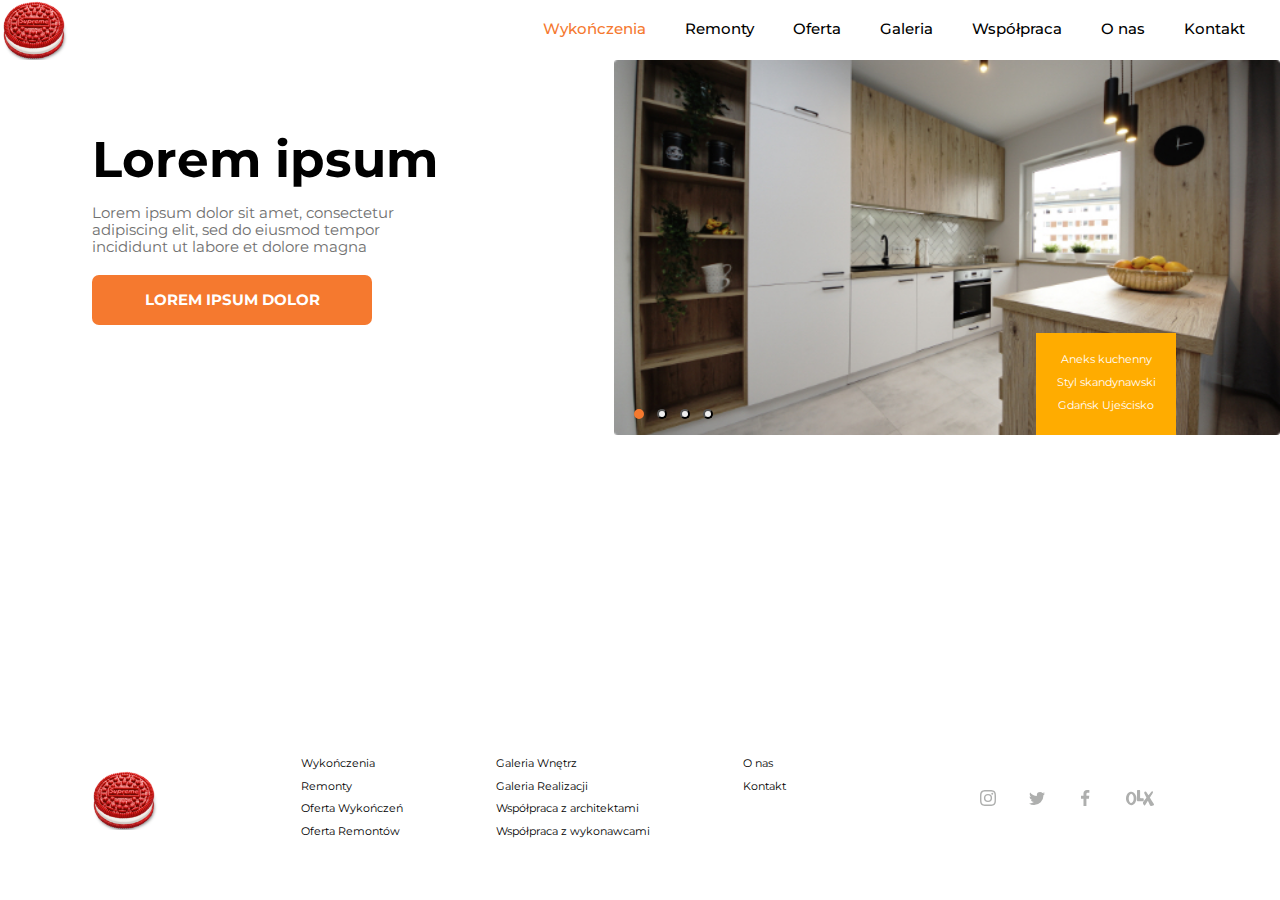
==== commit dca26c07: "Update formpage.html" ====
--- a/html/formpage.html
+++ b/html/formpage.html
@@ -18,7 +18,7 @@
         <div class="btn-line"></div>
       </div>
       <nav class="header__navlist-mobile">
-        <a href="formpage.html" class="header__navitem">Wykończenia</a>
+        <a href="formpage.html" class="header__navitem active-link">Wykończenia</a>
         <a href="" class="header__navitem">Remonty</a>
         <a href="oferta.html" class="header__navitem">Oferta</a>
         <a href="galeria.html" class="header__navitem">Galeria</a>
--- a/css/style.min.css
+++ b/css/style.min.css
@@ -1,2 +1 @@
-/*! normalize.css v8.0.1 | MIT License | github.com/necolas/normalize.css */html{line-height:1.15;-webkit-text-size-adjust:100%}body{margin:0}main{display:block}h1{font-size:2em;margin:0.67em 0}hr{-webkit-box-sizing:content-box;box-sizing:content-box;height:0;overflow:visible}pre{font-family:monospace, monospace;font-size:1em}a{background-color:transparent}abbr[title]{border-bottom:none;text-decoration:underline;-webkit-text-decoration:underline dotted;text-decoration:underline dotted}b,strong{font-weight:bolder}code,kbd,samp{font-family:monospace, monospace;font-size:1em}small{font-size:80%}sub,sup{font-size:75%;line-height:0;position:relative;vertical-align:baseline}sub{bottom:-0.25em}sup{top:-0.5em}img{border-style:none}button,input,optgroup,select,textarea{font-family:inherit;font-size:100%;line-height:1.15;margin:0}button,input{overflow:visible}button,select{text-transform:none}button,[type="button"],[type="reset"],[type="submit"]{-webkit-appearance:button}button::-moz-focus-inner,[type="button"]::-moz-focus-inner,[type="reset"]::-moz-focus-inner,[type="submit"]::-moz-focus-inner{border-style:none;padding:0}button:-moz-focusring,[type="button"]:-moz-focusring,[type="reset"]:-moz-focusring,[type="submit"]:-moz-focusring{outline:1px dotted ButtonText}fieldset{padding:0.35em 0.75em 0.625em}legend{-webkit-box-sizing:border-box;box-sizing:border-box;color:inherit;display:table;max-width:100%;padding:0;white-space:normal}progress{vertical-align:baseline}textarea{overflow:auto}[type="checkbox"],[type="radio"]{-webkit-box-sizing:border-box;box-sizing:border-box;padding:0}[type="number"]::-webkit-inner-spin-button,[type="number"]::-webkit-outer-spin-button{height:auto}[type="search"]{-webkit-appearance:textfield;outline-offset:-2px}[type="search"]::-webkit-search-decoration{-webkit-appearance:none}::-webkit-file-upload-button{-webkit-appearance:button;font:inherit}details{display:block}summary{display:list-item}template{display:none}[hidden]{display:none}.slick-slider{position:relative;display:block;-webkit-box-sizing:border-box;box-sizing:border-box;-webkit-user-select:none;-moz-user-select:none;-ms-user-select:none;user-select:none;-webkit-touch-callout:none;-khtml-user-select:none;-ms-touch-action:pan-y;touch-action:pan-y;-webkit-tap-highlight-color:transparent}.slick-list{position:relative;display:block;overflow:hidden;margin:0;padding:0}.slick-list:focus{outline:none}.slick-list.dragging{cursor:pointer;cursor:hand}.slick-slider .slick-track,.slick-slider .slick-list{-webkit-transform:translate3d(0, 0, 0);-ms-transform:translate3d(0, 0, 0);transform:translate3d(0, 0, 0)}.slick-track{position:relative;top:0;left:0;display:block;margin-left:auto;margin-right:auto}.slick-track:before,.slick-track:after{display:table;content:''}.slick-track:after{clear:both}.slick-loading .slick-track{visibility:hidden}.slick-slide{display:none;float:left;height:100%;min-height:1px}[dir='rtl'] .slick-slide{float:right}.slick-slide img{display:block}.slick-slide.slick-loading img{display:none}.slick-slide.dragging img{pointer-events:none}.slick-initialized .slick-slide{display:block}.slick-loading .slick-slide{visibility:hidden}.slick-vertical .slick-slide{display:block;height:auto;border:1px solid transparent}.slick-arrow.slick-hidden{display:none}html{-webkit-box-sizing:border-box;box-sizing:border-box}*,*::after,*::before{-webkit-box-sizing:inherit;box-sizing:inherit}body{min-width:320px;overflow-x:hidden;font-family:'Montserrat', sans-serif;font-weight:500;font-size:15px;word-wrap:break-word}a{text-decoration:none;color:black}ul,li{list-style:none;margin:0;padding:0}.active-link{color:#F5792F}.disabled{display:none}.container{max-width:1280px;margin:0 auto}.content__photos{display:grid;grid-template-columns:1fr 1fr}.container__grid{display:grid;grid-template-columns:1fr 1fr}.block_title{margin-top:0}.block_subtitle-top,.block_subtitle-bottom{margin-bottom:0;margin-top:0}.grid__content_title,.block_title{font-weight:700;font-size:50px;margin-bottom:15px}.grid__content_subtitle,.block_subtitle-top,.block_subtitle-bottom{font-size:15px;font-weight:400;color:#707070}.grid__content_btn{font-weight:700;width:280px;height:50px;background-color:#F5792F;border-radius:7px;color:white;text-transform:uppercase;text-align:center;padding-top:16px}.container__description_title{font-size:50px;font-weight:bold;margin-bottom:20px;margin-top:40px}.container__description_subtitle{font-size:15px;font-weight:400;color:#707070}.container__description{width:426px;margin-bottom:51px;margin-left:96px}.content__formpage .container__grid .slider__item .mobile{display:none}input[type=number]::-webkit-inner-spin-button,input[type=number]::-webkit-outer-spin-button{-webkit-appearance:none;margin:0}input[type=number]{-moz-appearance:textfield}.header__logo{height:60px}.header__navlist{margin-left:auto;padding-top:20px}.header__navitem{margin-right:35px}.header__navitem:hover{color:#F5792F}.header .container{display:-webkit-box;display:-ms-flexbox;display:flex;position:relative}.btn-line{width:27px;height:3px;background-color:#F5792F;margin-bottom:6px;border-radius:1px}.header__btn{margin-top:15px;display:none}.header__navlist-mobile{z-index:10;visibility:hidden;position:absolute;top:50px;display:-webkit-box;display:-ms-flexbox;display:flex;-webkit-box-orient:vertical;-webkit-box-direction:normal;-ms-flex-direction:column;flex-direction:column;width:100%;background-color:#fff;font-weight:400;text-align:center}.header__navlist-mobile .header__navitem{padding:16px 0;border-top:1px solid #AEAFAE;width:100%}.active-menu{visibility:visible}.btn-close{background-image:url(../img/close.svg);background-repeat:no-repeat;background-size:cover;background-position:center;height:24px;width:27px}.btn-close .btn-line{display:none}.content__firstpage .container{min-height:calc(100vh - 260px)}.content__firstpage .grid__content{max-width:355px;margin-top:13%;margin-left:14%}.content__firstpage .grid__content_title{margin-bottom:15px}.content__firstpage .grid__content_subtitle{margin-bottom:20px}.content__firstpage .grid__img{width:100%;border-radius:0}.content__ofertapage .container{min-height:calc(100vh - 260px)}.content__ofertapage .grid__content{border:2px solid lightgrey;border-radius:4px}.content__ofertapage .grid__content .content_subtitle{margin-left:34px;margin-bottom:38px}.content__ofertapage .container__grid{font-family:'Lato', sans-serif;grid-gap:87px;width:967px;margin:0 auto}.content__ofertapage .content_title>*{display:inline-block}.content__ofertapage .content_title{margin-bottom:38px}.content__ofertapage .content_title .title__text{vertical-align:top;margin-top:14px}.content__ofertapage .title__img{width:94px}.content__ofertapage .title__text{width:265px;margin-left:40px}.content__ofertapage .title__name{color:#4E5358;font-size:14px;font-weight:700;margin-bottom:12px}.content__ofertapage .title__description,.content__ofertapage .title__description-small{font-size:13px;font-weight:300}.content__ofertapage .content_subtitle-orange>.title__name{color:#F5792F}.content__ofertapage .title__description-mb6{margin-bottom:6px}.content__ofertapage .title__btn{width:212px;height:29px;background-color:#D8D8D8;color:#535353;text-transform:uppercase;text-align:center;font-size:12px;padding-top:8px;border-radius:4px}.content__ofertapage .title__btn-active{display:none}.content__ofertapage .grid__content-small .content_title{border:2px solid lightgrey;border-radius:4px;padding-bottom:-4px;display:-webkit-box;display:-ms-flexbox;display:flex}.content__ofertapage .grid__content-small .title__btn{margin-top:23px}.content__galeriapage .container{width:1080px;min-height:calc(100vh - 300px)}.content__galeriapage .container__description{margin-left:0}.content__galeriapage .container__grid{grid-template-columns:52% 48%;position:relative;margin:0 auto;margin-bottom:80px}.content__galeriapage .container__grid .grid__content{width:429px}.content__galeriapage .container__grid .grid__content .grid__content_title{margin-bottom:15px}.content__galeriapage .container__grid .grid__slider .slick-dots{display:-webkit-box;display:-ms-flexbox;display:flex;width:96px;margin:0 auto}.content__galeriapage .container__grid .grid__slider .slick-dots li{margin-right:13px}.content__galeriapage .container__grid .grid__slider button{font-size:0;padding:0;width:10px;height:10px;border-radius:50%;border:2px solid lightgrey}.content__galeriapage li.slick-active button{background-color:#F5792F;border:2px solid #F5792F !important}.content__teamworkpage .container{width:1080px;min-height:calc(100vh - 300px);padding-top:40px}.content__teamworkpage .content__photo{width:239px}.content__teamworkpage .content__photos{grid-gap:40px;grid-template-columns:239px 239px;margin:0}.content__teamworkpage .grid__content{max-width:429px}.content__teamworkpage .container__grid{margin-bottom:80px}.content__onaspage .container{width:1080px;min-height:calc(100vh - 300px);padding-top:40px}.content__onaspage .container__grid{margin-bottom:80px}.content__onaspage .grid__content{max-width:429px}.content__onaspage .container__grid-custom{display:grid;grid-template-areas:"text img"- "long long";grid-template-columns:1fr 1fr;margin-bottom:80px}.content__onaspage .container__grid-custom .grid__content{grid-area:text;margin-bottom:20px}.content__onaspage .container__grid-custom .grid__img{grid-area:img}.content__onaspage .container__grid-custom .grid__content_subtitle-long{grid-area:long}.content__kontaktpage .container{width:1080px;min-height:calc(100vh - 260px);padding-top:40px}.content__kontaktpage .container__grid{margin-bottom:80px}.content__kontaktpage .grid__content{max-width:429px}.content__kontaktpage .grid__map{width:518px}.content__kontaktpage .grid__content_info{font-weight:400;color:#707070}.content__kontaktpage .info__title{font-weight:500;color:black;margin-top:20px !important}.content__kontaktpage .grid__content_info>div{margin-top:6px}.content__kontaktpage .info__svg{position:absolute;left:-25px;bottom:1px}.content__kontaktpage .info__phone,.content__kontaktpage .info__email{position:relative;margin-left:25px}.content__formpage .container{min-height:calc(100vh - 260px)}.content__formpage .grid__content{margin-left:15%;margin-top:71px}.content__formpage .grid__content_subtitle{width:318px;margin-bottom:20px}.content__formpage .container__grid{grid-template-columns:48% 52%;margin:0 auto;margin-bottom:80px}.content__formpage .container__grid .slider__item{position:relative}.content__formpage .container__grid .slider__item img{width:100%}.content__formpage .container__grid .item_description{position:absolute;bottom:0;right:104px;color:white;width:140px;height:102px;background-color:#FFAC00;font-size:11px;font-weight:400;text-align:center;padding:20px 10px 0 10px}.content__formpage .container__grid .item_description div{margin-bottom:10px}.content__formpage .container__grid .slick-dots{display:-webkit-box;display:-ms-flexbox;display:flex;width:96px;margin:0 auto;position:absolute;bottom:20px;left:20px}.content__formpage .container__grid .slick-dots li{margin-right:13px}.content__formpage .container__grid button{font-size:0;padding:0;width:10px;height:10px;border-radius:50%}li.slick-active button{background-color:#F5792F;border:2px solid #F5792F !important}.grid__img{width:518px;border-radius:4px}.content__photos{grid-gap:21px;grid-template-columns:189px 189px;margin-left:4%;margin-bottom:20px}.content__photo{width:189px;border-radius:4px}.footer{font-size:11px;font-weight:400;padding-top:56px;height:200px}.footer__logo{height:60px;margin-left:7%;margin-right:11%;margin-top:13px}.footer__list{margin-right:7%}.footer__list .list-item{margin-bottom:10px}.footer__medialist{float:right;width:210px;height:20px;margin-right:7%;margin-top:33px}.footer .container>*{display:inline-block;vertical-align:top}.medialist-item{margin-right:14%}.grid__img-small{display:none}.container__block{min-height:385px;padding-top:86px}.container__block .block__img{margin-left:133px}.container__block:first-child{padding-top:0;min-height:299px}.container__block:nth-child(2){min-height:385px;margin-bottom:17px}.block__img{width:45vw;float:right;max-width:518px;margin-bottom:50px;border-radius:4px}.block__img-pack{display:grid;grid-template-columns:1fr 1fr;grid-gap:40px;width:45vw;max-width:518px;float:right;margin-left:133px;margin-bottom:50px}.block__img-pack .block__img{max-width:239px;margin-left:0px;margin-bottom:0px}@media (max-width: 1200px){.footer__list,.footer__medialist{margin-right:5%}.container__description{margin-left:10%}.content__ofertapage .container__grid{grid-gap:40px}.content__ofertapage .content_title{margin-bottom:0}.block__img-pack .block__img{width:100%}}@media (max-width: 1100px){.content__galeriapage .container,.content__teamworkpage .container,.content__onaspage .container,.content__kontaktpage .container{width:90%}.content__galeriapage .container__grid .grid__content{width:84%}.grid__img{display:block;width:100%}.block__img-pack{grid-gap:20px}.container__block>.block__img{margin-left:80px}.block__img-pack{margin-left:80px}}@media (max-width: 1000px){.header__navitem{margin-right:3vw}.medialist-item{margin-right:10%}.content__firstpage .grid__content,.content__formpage .grid__content{margin-left:10%;margin-top:10%;width:80%}.grid__content_title,.block_title{font-size:35px}.grid__content_subtitle{font-size:15px}.grid__content_btn{width:70%;font-size:15px}.footer__medialist{margin-right:3vw;width:19%}.footer__logo{margin-left:6vw;margin-right:6vw}.content__ofertapage .container__grid{margin-left:10%}.content__kontaktpage .container__grid{grid-template-rows:auto auto;grid-template-columns:auto;grid-gap:40px}.content__kontaktpage .grid__map{width:100%}.content__kontaktpage .grid__map iframe{width:100%}}@media (max-width: 768px){.header__btn{display:block;margin-right:38px}.header__navlist{display:none}.header .container{-webkit-box-pack:justify;-ms-flex-pack:justify;justify-content:space-between}.header__logo{height:50px}.content__firstpage .container__grid{grid-template-columns:auto;grid-template-rows:auto 1fr}.content__formpage .container__grid{grid-template-columns:100vw;grid-template-rows:auto auto;width:100vw;grid-gap:24px;grid-gap:0}.content__formpage .grid__content_subtitle{width:282px}.content__firstpage .grid__content,.content__formpage .grid__content{margin:0 auto;margin-top:40px;width:282px;margin-bottom:40px;grid-row-start:1}.grid__content_btn{width:282px}.content__galeriapage .container__description{margin:0px auto 40px;width:70vw}.content__galeriapage .container__grid .grid__content .grid__content_title{margin-bottom:20px}.content__galeriapage .container__grid{grid-template-columns:70vw;grid-template-rows:auto auto;width:70vw;grid-gap:24px}.slick-slide img{width:100%}.grid__content{grid-row-start:1}.content__galeriapage .container__grid .grid__content{width:70vw}.grid__content_title{font-size:30px}.footer__logo{display:none !important}.footer .container{display:grid;grid-template-rows:4;width:84vw}.footer .container .footer__list{display:grid;grid-template-areas:'a a' 'a a';font-size:12px;margin:0}.footer .container .footer__medialist{width:195px;margin:12px auto 40px;display:-webkit-box;display:-ms-flexbox;display:flex;-webkit-box-pack:justify;-ms-flex-pack:justify;justify-content:space-between}.footer__list .list-item{margin-bottom:28px;width:112px}.footer__list .list-item:nth-child(2n){margin-left:26px}.medialist-item{margin-right:0}.content__ofertapage .title__text{margin-left:2vw;width:200px}.content__ofertapage .title__img{width:60px;height:123px}.container__block>.block__img{float:none;margin:24px auto;grid-row-start:3;width:90vw;max-width:none}.container__block .block__img-pack{float:none;margin:24px auto;grid-row-start:3;width:90vw;max-width:none}.container__block .block__img-pack .block__img{max-width:none}.container__block{display:grid;grid-template-rows:auto auto auto auto}.content__kontaktpage .container__grid{margin-bottom:40px}.grid__content_title,.block_title{margin-bottom:20px}.content__kontaktpage .info__title{margin-top:40px !important}.content__formpage .container__grid .item_description{right:50px}.footer{height:100%}}@media (max-width: 600px){.container__description_title{font-size:40px}}@media (max-width: 500px){.grid__img-small{display:block;width:100%}.grid__img{display:none}.container__description_title,.block_title{font-size:30px}.content__galeriapage .container{width:100%}.content__galeriapage .container__grid{grid-template-columns:88vw;width:88vw;margin-bottom:40px}.content__galeriapage .container__grid:last-child{margin-bottom:0}.content__galeriapage .container__grid .grid__content,.content__galeriapage .container__description{width:88vw}.footer{padding-top:40px}.container__block{padding-top:40px}.content__kontaktpage .container__grid{margin-bottom:0px}}@media (max-width: 400px){.content__formpage .container__grid .slider__item img:last-child{display:none}.content__formpage .container__grid .slider__item .mobile{display:block}}
+/*! normalize.css v8.0.1 | MIT License | github.com/necolas/normalize.css */html{line-height:1.15;-webkit-text-size-adjust:100%}body{margin:0}main{display:block}h1{font-size:2em;margin:0.67em 0}hr{-webkit-box-sizing:content-box;box-sizing:content-box;height:0;overflow:visible}pre{font-family:monospace, monospace;font-size:1em}a{background-color:transparent}abbr[title]{border-bottom:none;text-decoration:underline;-webkit-text-decoration:underline dotted;text-decoration:underline dotted}b,strong{font-weight:bolder}code,kbd,samp{font-family:monospace, monospace;font-size:1em}small{font-size:80%}sub,sup{font-size:75%;line-height:0;position:relative;vertical-align:baseline}sub{bottom:-0.25em}sup{top:-0.5em}img{border-style:none}button,input,optgroup,select,textarea{font-family:inherit;font-size:100%;line-height:1.15;margin:0}button,input{overflow:visible}button,select{text-transform:none}button,[type="button"],[type="reset"],[type="submit"]{-webkit-appearance:button}button::-moz-focus-inner,[type="button"]::-moz-focus-inner,[type="reset"]::-moz-focus-inner,[type="submit"]::-moz-focus-inner{border-style:none;padding:0}button:-moz-focusring,[type="button"]:-moz-focusring,[type="reset"]:-moz-focusring,[type="submit"]:-moz-focusring{outline:1px dotted ButtonText}fieldset{padding:0.35em 0.75em 0.625em}legend{-webkit-box-sizing:border-box;box-sizing:border-box;color:inherit;display:table;max-width:100%;padding:0;white-space:normal}progress{vertical-align:baseline}textarea{overflow:auto}[type="checkbox"],[type="radio"]{-webkit-box-sizing:border-box;box-sizing:border-box;padding:0}[type="number"]::-webkit-inner-spin-button,[type="number"]::-webkit-outer-spin-button{height:auto}[type="search"]{-webkit-appearance:textfield;outline-offset:-2px}[type="search"]::-webkit-search-decoration{-webkit-appearance:none}::-webkit-file-upload-button{-webkit-appearance:button;font:inherit}details{display:block}summary{display:list-item}template{display:none}[hidden]{display:none}.slick-slider{position:relative;display:block;-webkit-box-sizing:border-box;box-sizing:border-box;-webkit-user-select:none;-moz-user-select:none;-ms-user-select:none;user-select:none;-webkit-touch-callout:none;-khtml-user-select:none;-ms-touch-action:pan-y;touch-action:pan-y;-webkit-tap-highlight-color:transparent}.slick-list{position:relative;display:block;overflow:hidden;margin:0;padding:0}.slick-list:focus{outline:none}.slick-list.dragging{cursor:pointer;cursor:hand}.slick-slider .slick-track,.slick-slider .slick-list{-webkit-transform:translate3d(0, 0, 0);-ms-transform:translate3d(0, 0, 0);transform:translate3d(0, 0, 0)}.slick-track{position:relative;top:0;left:0;display:block;margin-left:auto;margin-right:auto}.slick-track:before,.slick-track:after{display:table;content:''}.slick-track:after{clear:both}.slick-loading .slick-track{visibility:hidden}.slick-slide{display:none;float:left;height:100%;min-height:1px}[dir='rtl'] .slick-slide{float:right}.slick-slide img{display:block}.slick-slide.slick-loading img{display:none}.slick-slide.dragging img{pointer-events:none}.slick-initialized .slick-slide{display:block}.slick-loading .slick-slide{visibility:hidden}.slick-vertical .slick-slide{display:block;height:auto;border:1px solid transparent}.slick-arrow.slick-hidden{display:none}html{-webkit-box-sizing:border-box;box-sizing:border-box}*,*::after,*::before{-webkit-box-sizing:inherit;box-sizing:inherit}body{min-width:320px;overflow-x:hidden;font-family:'Montserrat', sans-serif;font-weight:500;font-size:15px;word-wrap:break-word}a{text-decoration:none;color:black}a:hover{color:#F5792F}ul,li{list-style:none;margin:0;padding:0}.active-link{color:#F5792F}.disabled{display:none}.container{max-width:1280px;margin:0 auto}.content__photos{display:grid;grid-template-columns:1fr 1fr}.container__grid{display:grid;grid-template-columns:1fr 1fr}.block_title{margin-top:0}.block_subtitle-top,.block_subtitle-bottom{margin-bottom:0;margin-top:0}.grid__content_title,.block_title{font-weight:700;font-size:50px;margin-bottom:15px}.grid__content_subtitle,.block_subtitle-top,.block_subtitle-bottom{font-size:15px;font-weight:400;color:#707070}.grid__content_btn{font-weight:700;width:280px;height:50px;background-color:#F5792F;border-radius:7px;color:white;text-transform:uppercase;text-align:center;padding-top:16px}.container__description_title{font-size:50px;font-weight:bold;margin-bottom:20px}.container__description_subtitle{font-size:15px;font-weight:400;color:#707070}.container__description{width:426px;margin-bottom:80px}.content__formpage .container__grid .slider__item .mobile{display:none}input[type=number]::-webkit-inner-spin-button,input[type=number]::-webkit-outer-spin-button{-webkit-appearance:none;margin:0}input[type=number]{-moz-appearance:textfield}.header__logo{height:60px}.header__navlist{margin-left:auto;padding-top:20px}.header__navitem{margin-right:35px}.header .container{display:-webkit-box;display:-ms-flexbox;display:flex;position:relative}.btn-line{width:27px;height:3px;background-color:#F5792F;margin-bottom:6px;border-radius:1px}.header__btn{margin-top:15px;display:none}.header__navlist-mobile{z-index:10;visibility:hidden;position:absolute;top:50px;display:-webkit-box;display:-ms-flexbox;display:flex;-webkit-box-orient:vertical;-webkit-box-direction:normal;-ms-flex-direction:column;flex-direction:column;width:100%;background-color:#fff;font-weight:400;text-align:center}.header__navlist-mobile .header__navitem{padding:16px 0;border-top:1px solid #AEAFAE;width:100%}.active-menu{visibility:visible}.btn-close{background-image:url(../img/close.svg);background-repeat:no-repeat;background-size:cover;background-position:center;height:24px;width:27px}.btn-close .btn-line{display:none}.content__firstpage .container{min-height:calc(100vh - 260px)}.content__firstpage .grid__content{max-width:355px;margin-top:13%;margin-left:14%}.content__firstpage .grid__content_title{margin-bottom:15px}.content__firstpage .grid__content_subtitle{margin-bottom:20px}.content__firstpage .grid__img{width:100%}.content__ofertapage .container{min-height:calc(100vh - 260px);width:1080px;padding-top:40px}.content__ofertapage .container .container__description{margin-bottom:51px}.content__ofertapage .grid__content{border:2px solid lightgrey;border-radius:4px}.content__ofertapage .grid__content .content_subtitle{margin-left:34px;margin-bottom:38px}.content__ofertapage .container__grid{font-family:'Lato', sans-serif;grid-gap:87px;width:967px;margin:0 auto}.content__ofertapage .content_title>*{display:inline-block}.content__ofertapage .content_title{margin-bottom:38px}.content__ofertapage .content_title .title__text{vertical-align:top;margin-top:14px}.content__ofertapage .title__img{width:94px}.content__ofertapage .title__text{width:265px;margin-left:40px}.content__ofertapage .title__name{color:#4E5358;font-size:14px;font-weight:700;margin-bottom:12px}.content__ofertapage .title__description,.content__ofertapage .title__description-small{font-size:13px;font-weight:300}.content__ofertapage .content_subtitle-orange>.title__name{color:#F5792F}.content__ofertapage .title__description-mb6{margin-bottom:6px}.content__ofertapage .title__btn{width:212px;height:29px;background-color:#D8D8D8;color:#535353;text-transform:uppercase;text-align:center;font-size:12px;padding-top:8px;border-radius:4px}.content__ofertapage .title__btn-active{display:none}.content__ofertapage .grid__content-small .content_title{border:2px solid lightgrey;border-radius:4px;padding-bottom:-4px;display:-webkit-box;display:-ms-flexbox;display:flex}.content__ofertapage .grid__content-small .title__btn{margin-top:23px}.content__ofertapage .content__photos{grid-gap:21px;grid-template-columns:189px 189px;margin-left:4%;margin-bottom:20px}.content__ofertapage .content__photo{width:189px;border-radius:4px}.content__galeriapage .container{width:1080px;min-height:calc(100vh - 300px);padding-top:40px}.content__galeriapage .container__block{position:relative;margin:0 auto;margin-bottom:105px;padding-top:0}.content__galeriapage .container__block .slick-dots{display:-webkit-box;display:-ms-flexbox;display:flex;width:96px;margin:0 auto}.content__galeriapage .container__block .slick-dots li{margin-right:13px}.content__galeriapage .container__block button{font-size:0;padding:0;width:10px;height:10px;border-radius:50%;border:2px solid lightgrey}.content__teamworkpage .container,.content__onaspage .container{width:1080px;min-height:calc(100vh - 300px);padding-top:40px}.content__kontaktpage .container{width:1080px;min-height:calc(100vh - 260px);padding-top:40px}.content__kontaktpage .container__grid{margin-bottom:80px}.content__kontaktpage .grid__content{max-width:429px}.content__kontaktpage .grid__map{width:518px}.content__kontaktpage .grid__content_info{font-weight:400;color:#707070}.content__kontaktpage .info__title{font-weight:500;color:black;margin-top:20px !important}.content__kontaktpage .grid__content_info>div{margin-top:6px}.content__kontaktpage .info__svg{position:absolute;left:-25px;bottom:1px}.content__kontaktpage .info__phone,.content__kontaktpage .info__email{position:relative;margin-left:25px}.content__formpage .container{min-height:calc(100vh - 260px)}.content__formpage .grid__content{margin-left:15%;margin-top:71px}.content__formpage .grid__content_subtitle{width:318px;margin-bottom:20px}.content__formpage .container__grid{grid-template-columns:48% 52%;margin:0 auto;margin-bottom:80px}.content__formpage .container__grid .slider__item{position:relative}.content__formpage .container__grid .slider__item img{width:100%}.content__formpage .container__grid .item_description{position:absolute;bottom:0;right:104px;color:white;width:140px;height:102px;background-color:#FFAC00;font-size:11px;font-weight:400;text-align:center;padding:20px 10px 0 10px}.content__formpage .container__grid .item_description div{margin-bottom:10px}.content__formpage .container__grid .slick-dots{display:-webkit-box;display:-ms-flexbox;display:flex;width:96px;margin:0 auto;position:absolute;bottom:20px;left:20px}.content__formpage .container__grid .slick-dots li{margin-right:13px}.content__formpage .container__grid button{font-size:0;padding:0;width:10px;height:10px;border-radius:50%}li.slick-active button{background-color:#F5792F;border:2px solid #F5792F !important}.footer{font-size:11px;font-weight:400;padding-top:57px;height:200px}.footer__logo{height:60px;margin-left:7%;margin-right:11%;margin-top:13px}.footer__list{margin-right:7%}.footer__list .list-item{margin-bottom:10px}.footer__medialist{float:right;width:210px;height:20px;margin-right:7%;margin-top:33px}.footer .container>*{display:inline-block;vertical-align:top}.medialist-item{margin-right:14%}.grid__img-small{display:none}.container__block{min-height:385px;padding-top:86px}.container__block:first-child{padding-top:0;min-height:299px}.container__block:last-child{margin-bottom:0}.container__block-fourphoto{margin-bottom:17px}.block__slider{width:45vw;float:right;max-width:518px;margin-bottom:50px;border-radius:4px}.block__img,.block__slider{width:45vw;float:right;max-width:518px;margin-bottom:50px;border-radius:4px;margin-left:133px}.block__img-pack{display:grid;grid-template-columns:1fr 1fr;grid-gap:40px;width:45vw;max-width:518px;float:right;margin-left:133px;margin-bottom:50px}.block__img-pack .block__img{max-width:239px;margin-left:0px;margin-bottom:0px}@media (max-width: 1200px){.footer__list,.footer__medialist{margin-right:5%}.content__ofertapage .container__grid{grid-gap:40px}.content__ofertapage .content_title{margin-bottom:0}.block__img-pack .block__img{width:100%}}@media (max-width: 1100px){.content__galeriapage .container,.content__teamworkpage .container,.content__onaspage .container,.content__kontaktpage .container{width:90%}.grid__img{display:block;width:100%}.block__img-pack{grid-gap:20px}.container__block>.block__img,.block__slider{margin-left:7vw}.block__img-pack{margin-left:80px}}@media (max-width: 1000px){.header__navitem{margin-right:3vw}.medialist-item{margin-right:10%}.content__firstpage .grid__content,.content__formpage .grid__content{margin-left:10%;margin-top:10%;width:80%}.grid__content_title,.block_title,.container__description_title{font-size:35px}.grid__content_subtitle{font-size:15px}.grid__content_btn{width:70%;font-size:15px}.footer__medialist{margin-right:3vw;width:19%}.footer__logo{margin-left:6vw;margin-right:6vw}.content__ofertapage .container__grid{margin-left:10%}.content__kontaktpage .container__grid{grid-template-rows:auto auto;grid-template-columns:auto;grid-gap:40px}.content__kontaktpage .grid__map{width:100%}.content__kontaktpage .grid__map iframe{width:100%}}@media (max-width: 768px){.header__btn{display:block;margin-right:38px}.header__navlist{display:none}.header .container{-webkit-box-pack:justify;-ms-flex-pack:justify;justify-content:space-between}.header__logo{height:50px}.container__description{width:100%;margin:0 0 40px 0}.content__firstpage .container__grid{grid-template-columns:auto;grid-template-rows:auto 1fr}.content__formpage .container__grid{grid-template-columns:100vw;grid-template-rows:auto auto;width:100vw;grid-gap:24px;grid-gap:0}.content__firstpage .grid__content_title{margin-bottom:20px}.content__formpage .grid__content_subtitle{width:282px}.content__firstpage .grid__content,.content__formpage .grid__content{margin:0 auto;margin-top:40px;width:282px;margin-bottom:40px;grid-row-start:1}.grid__content_btn{width:282px}.slick-slide img{width:100%}.grid__content{grid-row-start:1}.grid__content_title{font-size:30px}.footer__logo{display:none !important}.footer .container{display:grid;grid-template-rows:4;width:90vw}.footer .container .footer__list{display:grid;grid-template-columns:1fr 1fr 1fr 1fr;grid-gap:10px;font-size:12px;margin:0}.footer .container .footer__medialist{width:195px;margin:12px auto 40px;display:-webkit-box;display:-ms-flexbox;display:flex;-webkit-box-pack:justify;-ms-flex-pack:justify;justify-content:space-between}.footer__list .list-item{margin-bottom:28px}.medialist-item{margin-right:0}.content__ofertapage .title__text{margin-left:2vw;width:200px}.content__ofertapage .title__img{width:60px;height:123px}.container__block>.block__img,.container__block>.block__slider{float:none;margin:24px auto;grid-row-start:3;width:90vw;max-width:none}.container__block .block__img-pack{float:none;margin:24px auto;grid-row-start:3;width:90vw;max-width:none}.container__block .block__img-pack .block__img{max-width:none}.container__block{display:grid;grid-template-rows:auto auto auto auto}.content__kontaktpage .container__grid{margin-bottom:40px}.grid__content_title,.block_title{margin-bottom:20px}.content__kontaktpage .info__title{margin-top:40px !important}.content__formpage .container__grid .item_description{right:50px}.footer{height:100%}}@media (max-width: 500px){.grid__img-small{display:block;width:100%}.grid__img{display:none}.container__description_title,.block_title{font-size:30px}.footer{padding-top:40px}.footer .container{width:100vw}.container__block{padding-top:40px}.content__galeriapage .container__block{margin-bottom:40px}.content__kontaktpage .container__grid{margin-bottom:0px}.footer .container .footer__list{grid-template-columns:50% 50%;grid-template-rows:auto;grid-gap:0}.footer .container .footer__list .list-item{margin-left:26px}}@media (max-width: 400px){.content__formpage .container__grid .slider__item img:last-child{display:none}.content__formpage .container__grid .slider__item .mobile{display:block}}
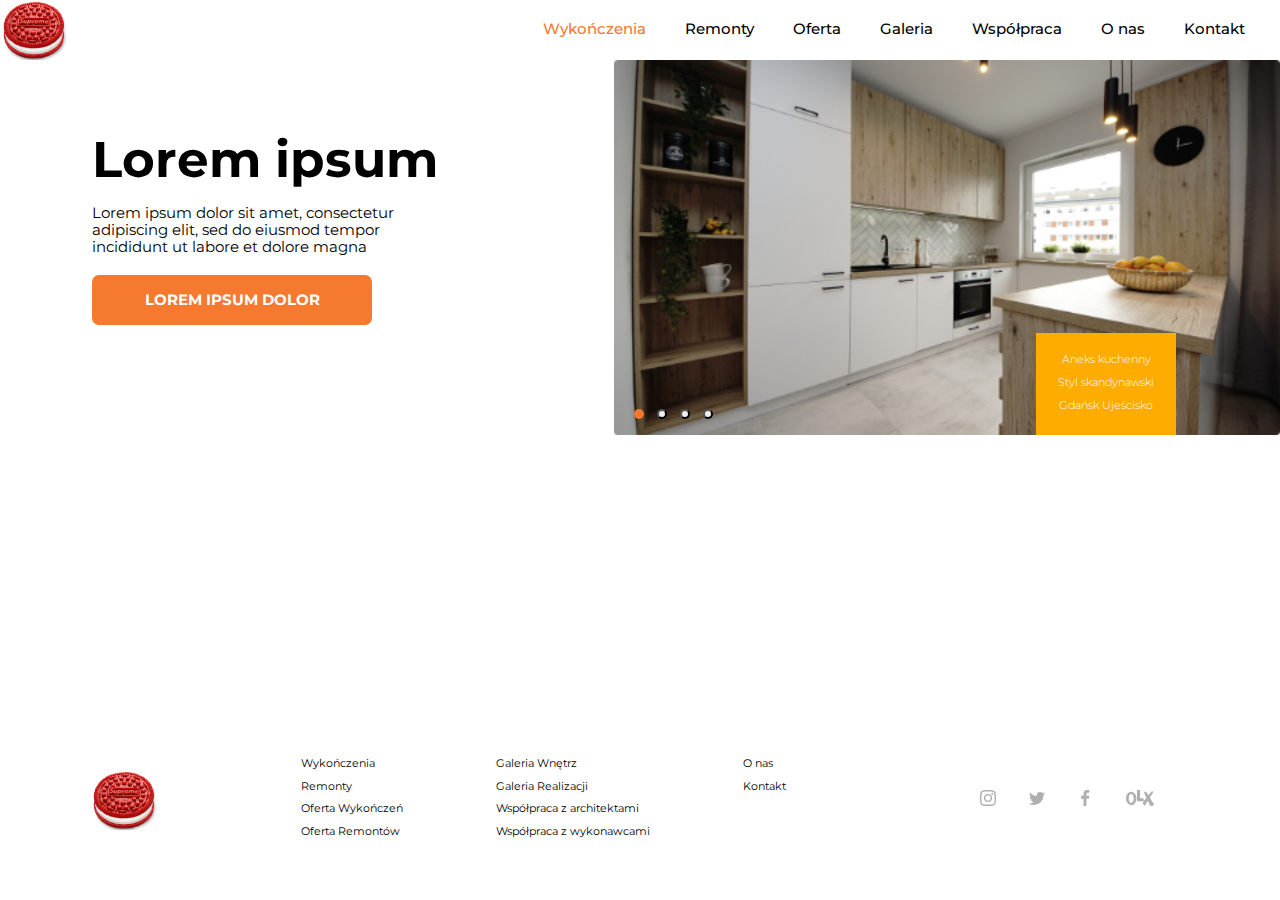
==== commit 07d36e96: "Update formpage.html" ====
--- a/html/formpage.html
+++ b/html/formpage.html
@@ -5,7 +5,7 @@
   <meta name="viewport" content="width=device-width, initial-scale=1.0">
   <meta http-equiv="X-UA-Compatible" content="ie=edge">
   <link rel="stylesheet" href="../css/style.min.css">
-  <link href="https://fonts.googleapis.com/css2?family=Montserrat:wght@400;500;700&display=swap" rel="stylesheet">
+  <link href="https://fonts.googleapis.com/css2?family=Montserrat:wght@300;400;500;700&display=swap" rel="stylesheet">
   <title>Poland</title>
 </head>
 <body>
--- a/css/style.min.css
+++ b/css/style.min.css
@@ -1 +1 @@
-/*! normalize.css v8.0.1 | MIT License | github.com/necolas/normalize.css */html{line-height:1.15;-webkit-text-size-adjust:100%}body{margin:0}main{display:block}h1{font-size:2em;margin:0.67em 0}hr{-webkit-box-sizing:content-box;box-sizing:content-box;height:0;overflow:visible}pre{font-family:monospace, monospace;font-size:1em}a{background-color:transparent}abbr[title]{border-bottom:none;text-decoration:underline;-webkit-text-decoration:underline dotted;text-decoration:underline dotted}b,strong{font-weight:bolder}code,kbd,samp{font-family:monospace, monospace;font-size:1em}small{font-size:80%}sub,sup{font-size:75%;line-height:0;position:relative;vertical-align:baseline}sub{bottom:-0.25em}sup{top:-0.5em}img{border-style:none}button,input,optgroup,select,textarea{font-family:inherit;font-size:100%;line-height:1.15;margin:0}button,input{overflow:visible}button,select{text-transform:none}button,[type="button"],[type="reset"],[type="submit"]{-webkit-appearance:button}button::-moz-focus-inner,[type="button"]::-moz-focus-inner,[type="reset"]::-moz-focus-inner,[type="submit"]::-moz-focus-inner{border-style:none;padding:0}button:-moz-focusring,[type="button"]:-moz-focusring,[type="reset"]:-moz-focusring,[type="submit"]:-moz-focusring{outline:1px dotted ButtonText}fieldset{padding:0.35em 0.75em 0.625em}legend{-webkit-box-sizing:border-box;box-sizing:border-box;color:inherit;display:table;max-width:100%;padding:0;white-space:normal}progress{vertical-align:baseline}textarea{overflow:auto}[type="checkbox"],[type="radio"]{-webkit-box-sizing:border-box;box-sizing:border-box;padding:0}[type="number"]::-webkit-inner-spin-button,[type="number"]::-webkit-outer-spin-button{height:auto}[type="search"]{-webkit-appearance:textfield;outline-offset:-2px}[type="search"]::-webkit-search-decoration{-webkit-appearance:none}::-webkit-file-upload-button{-webkit-appearance:button;font:inherit}details{display:block}summary{display:list-item}template{display:none}[hidden]{display:none}.slick-slider{position:relative;display:block;-webkit-box-sizing:border-box;box-sizing:border-box;-webkit-user-select:none;-moz-user-select:none;-ms-user-select:none;user-select:none;-webkit-touch-callout:none;-khtml-user-select:none;-ms-touch-action:pan-y;touch-action:pan-y;-webkit-tap-highlight-color:transparent}.slick-list{position:relative;display:block;overflow:hidden;margin:0;padding:0}.slick-list:focus{outline:none}.slick-list.dragging{cursor:pointer;cursor:hand}.slick-slider .slick-track,.slick-slider .slick-list{-webkit-transform:translate3d(0, 0, 0);-ms-transform:translate3d(0, 0, 0);transform:translate3d(0, 0, 0)}.slick-track{position:relative;top:0;left:0;display:block;margin-left:auto;margin-right:auto}.slick-track:before,.slick-track:after{display:table;content:''}.slick-track:after{clear:both}.slick-loading .slick-track{visibility:hidden}.slick-slide{display:none;float:left;height:100%;min-height:1px}[dir='rtl'] .slick-slide{float:right}.slick-slide img{display:block}.slick-slide.slick-loading img{display:none}.slick-slide.dragging img{pointer-events:none}.slick-initialized .slick-slide{display:block}.slick-loading .slick-slide{visibility:hidden}.slick-vertical .slick-slide{display:block;height:auto;border:1px solid transparent}.slick-arrow.slick-hidden{display:none}html{-webkit-box-sizing:border-box;box-sizing:border-box}*,*::after,*::before{-webkit-box-sizing:inherit;box-sizing:inherit}body{min-width:320px;overflow-x:hidden;font-family:'Montserrat', sans-serif;font-weight:500;font-size:15px;word-wrap:break-word}a{text-decoration:none;color:black}a:hover{color:#F5792F}ul,li{list-style:none;margin:0;padding:0}.active-link{color:#F5792F}.disabled{display:none}.container{max-width:1280px;margin:0 auto}.content__photos{display:grid;grid-template-columns:1fr 1fr}.container__grid{display:grid;grid-template-columns:1fr 1fr}.block_title{margin-top:0}.block_subtitle-top,.block_subtitle-bottom{margin-bottom:0;margin-top:0}.grid__content_title,.block_title{font-weight:700;font-size:50px;margin-bottom:15px}.grid__content_subtitle,.block_subtitle-top,.block_subtitle-bottom{font-size:15px;font-weight:400;color:#707070}.grid__content_btn{font-weight:700;width:280px;height:50px;background-color:#F5792F;border-radius:7px;color:white;text-transform:uppercase;text-align:center;padding-top:16px}.container__description_title{font-size:50px;font-weight:bold;margin-bottom:20px}.container__description_subtitle{font-size:15px;font-weight:400;color:#707070}.container__description{width:426px;margin-bottom:80px}.content__formpage .container__grid .slider__item .mobile{display:none}input[type=number]::-webkit-inner-spin-button,input[type=number]::-webkit-outer-spin-button{-webkit-appearance:none;margin:0}input[type=number]{-moz-appearance:textfield}.header__logo{height:60px}.header__navlist{margin-left:auto;padding-top:20px}.header__navitem{margin-right:35px}.header .container{display:-webkit-box;display:-ms-flexbox;display:flex;position:relative}.btn-line{width:27px;height:3px;background-color:#F5792F;margin-bottom:6px;border-radius:1px}.header__btn{margin-top:15px;display:none}.header__navlist-mobile{z-index:10;visibility:hidden;position:absolute;top:50px;display:-webkit-box;display:-ms-flexbox;display:flex;-webkit-box-orient:vertical;-webkit-box-direction:normal;-ms-flex-direction:column;flex-direction:column;width:100%;background-color:#fff;font-weight:400;text-align:center}.header__navlist-mobile .header__navitem{padding:16px 0;border-top:1px solid #AEAFAE;width:100%}.active-menu{visibility:visible}.btn-close{background-image:url(../img/close.svg);background-repeat:no-repeat;background-size:cover;background-position:center;height:24px;width:27px}.btn-close .btn-line{display:none}.content__firstpage .container{min-height:calc(100vh - 260px)}.content__firstpage .grid__content{max-width:355px;margin-top:13%;margin-left:14%}.content__firstpage .grid__content_title{margin-bottom:15px}.content__firstpage .grid__content_subtitle{margin-bottom:20px}.content__firstpage .grid__img{width:100%}.content__ofertapage .container{min-height:calc(100vh - 260px);width:1080px;padding-top:40px}.content__ofertapage .container .container__description{margin-bottom:51px}.content__ofertapage .grid__content{border:2px solid lightgrey;border-radius:4px}.content__ofertapage .grid__content .content_subtitle{margin-left:34px;margin-bottom:38px}.content__ofertapage .container__grid{font-family:'Lato', sans-serif;grid-gap:87px;width:967px;margin:0 auto}.content__ofertapage .content_title>*{display:inline-block}.content__ofertapage .content_title{margin-bottom:38px}.content__ofertapage .content_title .title__text{vertical-align:top;margin-top:14px}.content__ofertapage .title__img{width:94px}.content__ofertapage .title__text{width:265px;margin-left:40px}.content__ofertapage .title__name{color:#4E5358;font-size:14px;font-weight:700;margin-bottom:12px}.content__ofertapage .title__description,.content__ofertapage .title__description-small{font-size:13px;font-weight:300}.content__ofertapage .content_subtitle-orange>.title__name{color:#F5792F}.content__ofertapage .title__description-mb6{margin-bottom:6px}.content__ofertapage .title__btn{width:212px;height:29px;background-color:#D8D8D8;color:#535353;text-transform:uppercase;text-align:center;font-size:12px;padding-top:8px;border-radius:4px}.content__ofertapage .title__btn-active{display:none}.content__ofertapage .grid__content-small .content_title{border:2px solid lightgrey;border-radius:4px;padding-bottom:-4px;display:-webkit-box;display:-ms-flexbox;display:flex}.content__ofertapage .grid__content-small .title__btn{margin-top:23px}.content__ofertapage .content__photos{grid-gap:21px;grid-template-columns:189px 189px;margin-left:4%;margin-bottom:20px}.content__ofertapage .content__photo{width:189px;border-radius:4px}.content__galeriapage .container{width:1080px;min-height:calc(100vh - 300px);padding-top:40px}.content__galeriapage .container__block{position:relative;margin:0 auto;margin-bottom:105px;padding-top:0}.content__galeriapage .container__block .slick-dots{display:-webkit-box;display:-ms-flexbox;display:flex;width:96px;margin:0 auto}.content__galeriapage .container__block .slick-dots li{margin-right:13px}.content__galeriapage .container__block button{font-size:0;padding:0;width:10px;height:10px;border-radius:50%;border:2px solid lightgrey}.content__teamworkpage .container,.content__onaspage .container{width:1080px;min-height:calc(100vh - 300px);padding-top:40px}.content__kontaktpage .container{width:1080px;min-height:calc(100vh - 260px);padding-top:40px}.content__kontaktpage .container__grid{margin-bottom:80px}.content__kontaktpage .grid__content{max-width:429px}.content__kontaktpage .grid__map{width:518px}.content__kontaktpage .grid__content_info{font-weight:400;color:#707070}.content__kontaktpage .info__title{font-weight:500;color:black;margin-top:20px !important}.content__kontaktpage .grid__content_info>div{margin-top:6px}.content__kontaktpage .info__svg{position:absolute;left:-25px;bottom:1px}.content__kontaktpage .info__phone,.content__kontaktpage .info__email{position:relative;margin-left:25px}.content__formpage .container{min-height:calc(100vh - 260px)}.content__formpage .grid__content{margin-left:15%;margin-top:71px}.content__formpage .grid__content_subtitle{width:318px;margin-bottom:20px}.content__formpage .container__grid{grid-template-columns:48% 52%;margin:0 auto;margin-bottom:80px}.content__formpage .container__grid .slider__item{position:relative}.content__formpage .container__grid .slider__item img{width:100%}.content__formpage .container__grid .item_description{position:absolute;bottom:0;right:104px;color:white;width:140px;height:102px;background-color:#FFAC00;font-size:11px;font-weight:400;text-align:center;padding:20px 10px 0 10px}.content__formpage .container__grid .item_description div{margin-bottom:10px}.content__formpage .container__grid .slick-dots{display:-webkit-box;display:-ms-flexbox;display:flex;width:96px;margin:0 auto;position:absolute;bottom:20px;left:20px}.content__formpage .container__grid .slick-dots li{margin-right:13px}.content__formpage .container__grid button{font-size:0;padding:0;width:10px;height:10px;border-radius:50%}li.slick-active button{background-color:#F5792F;border:2px solid #F5792F !important}.footer{font-size:11px;font-weight:400;padding-top:57px;height:200px}.footer__logo{height:60px;margin-left:7%;margin-right:11%;margin-top:13px}.footer__list{margin-right:7%}.footer__list .list-item{margin-bottom:10px}.footer__medialist{float:right;width:210px;height:20px;margin-right:7%;margin-top:33px}.footer .container>*{display:inline-block;vertical-align:top}.medialist-item{margin-right:14%}.grid__img-small{display:none}.container__block{min-height:385px;padding-top:86px}.container__block:first-child{padding-top:0;min-height:299px}.container__block:last-child{margin-bottom:0}.container__block-fourphoto{margin-bottom:17px}.block__slider{width:45vw;float:right;max-width:518px;margin-bottom:50px;border-radius:4px}.block__img,.block__slider{width:45vw;float:right;max-width:518px;margin-bottom:50px;border-radius:4px;margin-left:133px}.block__img-pack{display:grid;grid-template-columns:1fr 1fr;grid-gap:40px;width:45vw;max-width:518px;float:right;margin-left:133px;margin-bottom:50px}.block__img-pack .block__img{max-width:239px;margin-left:0px;margin-bottom:0px}@media (max-width: 1200px){.footer__list,.footer__medialist{margin-right:5%}.content__ofertapage .container__grid{grid-gap:40px}.content__ofertapage .content_title{margin-bottom:0}.block__img-pack .block__img{width:100%}}@media (max-width: 1100px){.content__galeriapage .container,.content__teamworkpage .container,.content__onaspage .container,.content__kontaktpage .container{width:90%}.grid__img{display:block;width:100%}.block__img-pack{grid-gap:20px}.container__block>.block__img,.block__slider{margin-left:7vw}.block__img-pack{margin-left:80px}}@media (max-width: 1000px){.header__navitem{margin-right:3vw}.medialist-item{margin-right:10%}.content__firstpage .grid__content,.content__formpage .grid__content{margin-left:10%;margin-top:10%;width:80%}.grid__content_title,.block_title,.container__description_title{font-size:35px}.grid__content_subtitle{font-size:15px}.grid__content_btn{width:70%;font-size:15px}.footer__medialist{margin-right:3vw;width:19%}.footer__logo{margin-left:6vw;margin-right:6vw}.content__ofertapage .container__grid{margin-left:10%}.content__kontaktpage .container__grid{grid-template-rows:auto auto;grid-template-columns:auto;grid-gap:40px}.content__kontaktpage .grid__map{width:100%}.content__kontaktpage .grid__map iframe{width:100%}}@media (max-width: 768px){.header__btn{display:block;margin-right:38px}.header__navlist{display:none}.header .container{-webkit-box-pack:justify;-ms-flex-pack:justify;justify-content:space-between}.header__logo{height:50px}.container__description{width:100%;margin:0 0 40px 0}.content__firstpage .container__grid{grid-template-columns:auto;grid-template-rows:auto 1fr}.content__formpage .container__grid{grid-template-columns:100vw;grid-template-rows:auto auto;width:100vw;grid-gap:24px;grid-gap:0}.content__firstpage .grid__content_title{margin-bottom:20px}.content__formpage .grid__content_subtitle{width:282px}.content__firstpage .grid__content,.content__formpage .grid__content{margin:0 auto;margin-top:40px;width:282px;margin-bottom:40px;grid-row-start:1}.grid__content_btn{width:282px}.slick-slide img{width:100%}.grid__content{grid-row-start:1}.grid__content_title{font-size:30px}.footer__logo{display:none !important}.footer .container{display:grid;grid-template-rows:4;width:90vw}.footer .container .footer__list{display:grid;grid-template-columns:1fr 1fr 1fr 1fr;grid-gap:10px;font-size:12px;margin:0}.footer .container .footer__medialist{width:195px;margin:12px auto 40px;display:-webkit-box;display:-ms-flexbox;display:flex;-webkit-box-pack:justify;-ms-flex-pack:justify;justify-content:space-between}.footer__list .list-item{margin-bottom:28px}.medialist-item{margin-right:0}.content__ofertapage .title__text{margin-left:2vw;width:200px}.content__ofertapage .title__img{width:60px;height:123px}.container__block>.block__img,.container__block>.block__slider{float:none;margin:24px auto;grid-row-start:3;width:90vw;max-width:none}.container__block .block__img-pack{float:none;margin:24px auto;grid-row-start:3;width:90vw;max-width:none}.container__block .block__img-pack .block__img{max-width:none}.container__block{display:grid;grid-template-rows:auto auto auto auto}.content__kontaktpage .container__grid{margin-bottom:40px}.grid__content_title,.block_title{margin-bottom:20px}.content__kontaktpage .info__title{margin-top:40px !important}.content__formpage .container__grid .item_description{right:50px}.footer{height:100%}}@media (max-width: 500px){.grid__img-small{display:block;width:100%}.grid__img{display:none}.container__description_title,.block_title{font-size:30px}.footer{padding-top:40px}.footer .container{width:100vw}.container__block{padding-top:40px}.content__galeriapage .container__block{margin-bottom:40px}.content__kontaktpage .container__grid{margin-bottom:0px}.footer .container .footer__list{grid-template-columns:50% 50%;grid-template-rows:auto;grid-gap:0}.footer .container .footer__list .list-item{margin-left:26px}}@media (max-width: 400px){.content__formpage .container__grid .slider__item img:last-child{display:none}.content__formpage .container__grid .slider__item .mobile{display:block}}
+/*! normalize.css v8.0.1 | MIT License | github.com/necolas/normalize.css */html{line-height:1.15;-webkit-text-size-adjust:100%}body{margin:0}main{display:block}.div__title_img{margin-bottom:-3px}h1{font-size:2em;margin:0.67em 0}hr{-webkit-box-sizing:content-box;box-sizing:content-box;height:0;overflow:visible}pre{font-family:monospace, monospace;font-size:1em}a{background-color:transparent}abbr[title]{border-bottom:none;text-decoration:underline;-webkit-text-decoration:underline dotted;text-decoration:underline dotted}b,strong{font-weight:bolder}code,kbd,samp{font-family:monospace, monospace;font-size:1em}small{font-size:80%}sub,sup{font-size:75%;line-height:0;position:relative;vertical-align:baseline}sub{bottom:-0.25em}sup{top:-0.5em}img{border-style:none}button,input,optgroup,select,textarea{font-family:inherit;font-size:100%;line-height:1.15;margin:0}button,input{overflow:visible}button,select{text-transform:none}button,[type="button"],[type="reset"],[type="submit"]{-webkit-appearance:button}button::-moz-focus-inner,[type="button"]::-moz-focus-inner,[type="reset"]::-moz-focus-inner,[type="submit"]::-moz-focus-inner{border-style:none;padding:0}button:-moz-focusring,[type="button"]:-moz-focusring,[type="reset"]:-moz-focusring,[type="submit"]:-moz-focusring{outline:1px dotted ButtonText}fieldset{padding:0.35em 0.75em 0.625em}legend{-webkit-box-sizing:border-box;box-sizing:border-box;color:inherit;display:table;max-width:100%;padding:0;white-space:normal}progress{vertical-align:baseline}textarea{overflow:auto}[type="checkbox"],[type="radio"]{-webkit-box-sizing:border-box;box-sizing:border-box;padding:0}[type="number"]::-webkit-inner-spin-button,[type="number"]::-webkit-outer-spin-button{height:auto}[type="search"]{-webkit-appearance:textfield;outline-offset:-2px}[type="search"]::-webkit-search-decoration{-webkit-appearance:none}::-webkit-file-upload-button{-webkit-appearance:button;font:inherit}details{display:block}summary{display:list-item}template{display:none}[hidden]{display:none}.slick-slider{position:relative;display:block;-webkit-box-sizing:border-box;box-sizing:border-box;-webkit-user-select:none;-moz-user-select:none;-ms-user-select:none;user-select:none;-webkit-touch-callout:none;-khtml-user-select:none;-ms-touch-action:pan-y;touch-action:pan-y;-webkit-tap-highlight-color:transparent}.slick-list{position:relative;display:block;overflow:hidden;margin:0;padding:0}.slick-list:focus{outline:none}.slick-list.dragging{cursor:pointer;cursor:hand}.slick-slider .slick-track,.slick-slider .slick-list{-webkit-transform:translate3d(0, 0, 0);-ms-transform:translate3d(0, 0, 0);transform:translate3d(0, 0, 0)}.slick-track{position:relative;top:0;left:0;display:block;margin-left:auto;margin-right:auto}.slick-track:before,.slick-track:after{display:table;content:''}.slick-track:after{clear:both}.slick-loading .slick-track{visibility:hidden}.slick-slide{display:none;float:left;height:100%;min-height:1px}[dir='rtl'] .slick-slide{float:right}.slick-slide img{display:block}.slick-slide.slick-loading img{display:none}.slick-slide.dragging img{pointer-events:none}.slick-initialized .slick-slide{display:block}.slick-loading .slick-slide{visibility:hidden}.slick-vertical .slick-slide{display:block;height:auto;border:1px solid transparent}.slick-arrow.slick-hidden{display:none}html{-webkit-box-sizing:border-box;box-sizing:border-box}*,*::after,*::before{-webkit-box-sizing:inherit;box-sizing:inherit}body{min-width:320px;overflow-x:hidden;font-family:'Montserrat', sans-serif;font-weight:500;font-size:15px;word-wrap:break-word}a{text-decoration:none;color:black}a:hover{color:#F5792F}ul,li{list-style:none;margin:0;padding:0}.active-link{color:#F5792F}.disabled{display:none}.container{max-width:1280px;margin:0 auto}.content__photos{display:grid;grid-template-columns:1fr 1fr}.container__grid{display:grid;grid-template-columns:1fr 1fr}.block_title{margin-top:0}.block_subtitle-top,.block_subtitle-bottom{margin-bottom:0;margin-top:0}.grid__content_title,.block_title{font-weight:700;font-size:50px;margin-bottom:15px}.grid__content_subtitle,.block_subtitle-top,.block_subtitle-bottom{font-size:15px;font-weight:400;color:#707070}.grid__content_btn{font-weight:700;width:280px;height:50px;background-color:#F5792F;border-radius:7px;color:white;text-transform:uppercase;text-align:center;padding-top:16px}.container__description_title{font-size:50px;font-weight:bold;margin-bottom:20px}.container__description_subtitle{font-size:15px;font-weight:400;color:#707070}.container__description{width:426px;margin-bottom:80px}.content__formpage .container__grid .slider__item .mobile{display:none}input[type=number]::-webkit-inner-spin-button,input[type=number]::-webkit-outer-spin-button{-webkit-appearance:none;margin:0}input[type=number]{-moz-appearance:textfield}.header__logo{height:60px}.header__navlist{margin-left:auto;padding-top:20px}.header__navitem{margin-right:35px}.header .container{display:-webkit-box;display:-ms-flexbox;display:flex;position:relative}.btn-line{width:27px;height:3px;background-color:#F5792F;margin-bottom:6px;border-radius:1px}.header__btn{margin-top:15px;display:none}.header__navlist-mobile{z-index:10;visibility:hidden;position:absolute;top:50px;display:-webkit-box;display:-ms-flexbox;display:flex;-webkit-box-orient:vertical;-webkit-box-direction:normal;-ms-flex-direction:column;flex-direction:column;width:100%;background-color:#fff;font-weight:400;text-align:center}.header__navlist-mobile .header__navitem{padding:16px 0;border-top:1px solid #AEAFAE;width:100%}.active-menu{visibility:visible}.btn-close{background-image:url(../img/close.svg);background-repeat:no-repeat;background-size:cover;background-position:center;height:24px;width:27px}.btn-close .btn-line{display:none}.content__firstpage .container{min-height:calc(100vh - 260px)}.content__firstpage .grid__content{max-width:355px;margin-top:13%;margin-left:14%}.content__firstpage .grid__content_title{margin-bottom:15px}.content__firstpage .grid__content_subtitle{margin-bottom:20px;color:black}.content__firstpage .grid__img{width:100%}.content__ofertapage .container{min-height:calc(100vh - 260px);width:1080px;padding-top:40px}.content__ofertapage .container .container__description{margin-bottom:51px}.content__ofertapage .grid__content{border:2px solid lightgrey;border-radius:4px}.content__ofertapage .grid__content .content_subtitle{margin-left:34px;margin-bottom:38px}.content__ofertapage .container__grid{font-family:'Lato', sans-serif;grid-gap:87px;width:967px;margin:0 auto}.content__ofertapage .content_title>*{display:inline-block}.content__ofertapage .content_title{margin-bottom:38px;position:relative}.close__btn{position:absolute;top:9px;right:10px;cursor:pointer}.content__ofertapage .content_title .title__text{vertical-align:top;margin-top:14px;position: relative}.content__ofertapage .title__img{width:94px}.content__ofertapage .title__text{width:265px;margin-left:40px}.content__ofertapage .title__name{color:#4E5358;font-size:14px;font-weight:700;margin-bottom:12px}.content__ofertapage .title__description,.content__ofertapage .title__description-small{font-size:13px;font-weight:300;color:#4E5358}.content__ofertapage .content_subtitle-orange>.title__name{color:#F5792F}.content__ofertapage .title__description-mb6{margin-bottom:6px}.content__ofertapage .title__btn{width:212px;height:29px;background-color:#D8D8D8;color:#535353;text-transform:uppercase;text-align:center;font-size:12px;padding-top:8px;border-radius:4px}.content__ofertapage .title__btn-active{display:none}.content__ofertapage .grid__content-small .content_title{border:2px solid lightgrey;border-radius:4px;padding-bottom:-4px;display:-webkit-box;display:-ms-flexbox;display:flex}.content__ofertapage .grid__content-small .title__btn{cursor: pointer;position:absolute;bottom:0}.content__ofertapage .content__photos{grid-gap:21px;grid-template-columns:189px 189px;margin-left:4%;margin-bottom:20px}.content__ofertapage .content__photo{width:189px;border-radius:4px}.content__galeriapage .container{width:1080px;min-height:calc(100vh - 300px);padding-top:40px}.content__galeriapage .container__block{position:relative;margin:0 auto;margin-bottom:105px;padding-top:0}.content__galeriapage .container__block .slick-dots{display:-webkit-box;display:-ms-flexbox;display:flex;width:96px;margin:0 auto}.content__galeriapage .container__block .slick-dots li{margin-right:13px}.content__galeriapage .container__block button{font-size:0;padding:0;width:10px;height:10px;border-radius:50%;border:2px solid lightgrey}.content__teamworkpage .container,.content__onaspage .container{width:1080px;min-height:calc(100vh - 300px);padding-top:40px}.content__kontaktpage .container{width:1080px;min-height:calc(100vh - 260px);padding-top:40px}.content__kontaktpage .container__grid{margin-bottom:80px}.content__kontaktpage .grid__content{max-width:429px}.content__kontaktpage .grid__map{width:518px}.content__kontaktpage .grid__content_info{font-weight:400;color:#707070}.content__kontaktpage .info__title{font-weight:400;color:black;margin-top:20px !important}.content__kontaktpage .grid__content_info>div{margin-top:6px}.content__kontaktpage .info__svg{position:absolute;left:-25px;bottom:1px}.content__kontaktpage .info__phone,.content__kontaktpage .info__email{position:relative;margin-left:25px}.content__formpage .container{min-height:calc(100vh - 260px)}.content__formpage .grid__content{margin-left:15%;margin-top:71px}.content__formpage .grid__content_subtitle{width:318px;margin-bottom:20px;color:black}.content__formpage .container__grid{grid-template-columns:48% 52%;margin:0 auto;margin-bottom:80px}.content__formpage .container__grid .slider__item{position:relative}.content__formpage .container__grid .slider__item img{width:100%}.content__formpage .container__grid .item_description{position:absolute;bottom:0;right:104px;color:white;width:140px;height:102px;background-color:#FFAC00;font-size:11px;font-weight:300;text-align:center;padding:20px 10px 0 10px}.content__formpage .container__grid .item_description div{margin-bottom:10px}.content__formpage .container__grid .slick-dots{display:-webkit-box;display:-ms-flexbox;display:flex;width:96px;margin:0 auto;position:absolute;bottom:20px;left:20px}.content__formpage .container__grid .slick-dots li{margin-right:13px}.content__formpage .container__grid button{font-size:0;padding:0;width:10px;height:10px;border-radius:50%}li.slick-active button{background-color:#F5792F;border:2px solid #F5792F !important}.footer{font-size:11px;font-weight:400;padding-top:57px;height:200px}.footer__logo{height:60px;margin-left:7%;margin-right:11%;margin-top:13px}.footer__list{margin-right:7%}.footer__list .list-item{margin-bottom:10px}.footer__medialist{float:right;width:210px;height:20px;margin-right:7%;margin-top:33px}.footer .container>*{display:inline-block;vertical-align:top}.medialist-item{margin-right:14%}.grid__img-small{display:none}.container__block{min-height:385px;padding-top:86px}.container__block:first-child{padding-top:0;min-height:299px}.container__block:last-child{margin-bottom:0}.container__block-fourphoto{margin-bottom:17px}.block__slider{width:45vw;float:right;max-width:518px;margin-bottom:50px;border-radius:4px}.block__img,.block__slider{width:45vw;float:right;max-width:518px;margin-bottom:50px;border-radius:4px;margin-left:133px}.block__img-pack{display:grid;grid-template-columns:1fr 1fr;grid-gap:40px;width:45vw;max-width:518px;float:right;margin-left:133px;margin-bottom:50px}.block__img-pack .block__img{max-width:239px;margin-left:0px;margin-bottom:0px}@media (max-width: 1200px){.footer__list,.footer__medialist{margin-right:5%}.content__ofertapage .container__grid{grid-gap:40px}.block__img-pack .block__img{width:100%}}@media (max-width: 1100px){.content__galeriapage .container,.content__teamworkpage .container,.content__onaspage .container,.content__kontaktpage .container{width:90%}.grid__img{display:block;width:100%}.block__img-pack{grid-gap:20px}.container__block>.block__img,.block__slider{margin-left:7vw}.block__img-pack{margin-left:80px}}@media (max-width: 1000px){.header__navitem{margin-right:3vw}.medialist-item{margin-right:10%}.content__firstpage .grid__content,.content__formpage .grid__content{margin-left:10%;margin-top:10%;width:80%}.grid__content_title,.block_title,.container__description_title{font-size:35px}.grid__content_subtitle{font-size:15px}.grid__content_btn{width:70%;font-size:15px}.footer__medialist{margin-right:3vw;width:19%}.footer__logo{margin-left:6vw;margin-right:6vw}.content__kontaktpage .container__grid{grid-template-rows:auto auto;grid-template-columns:auto;grid-gap:40px}.content__kontaktpage .grid__map{width:100%}.content__kontaktpage .grid__map iframe{width:100%}}@media (max-width: 768px){.header__btn{display:block;margin-right:38px}.header__navlist{display:none}.header .container{-webkit-box-pack:justify;-ms-flex-pack:justify;justify-content:space-between}.header__logo{height:50px}.container__description{width:100%;margin:0 0 40px 0}.content__firstpage .container__grid{grid-template-columns:auto;grid-template-rows:auto 1fr}.content__formpage .container__grid{grid-template-columns:100vw;grid-template-rows:auto auto;width:100vw;grid-gap:24px;grid-gap:0}.content__firstpage .grid__content_title{margin-bottom:20px}.content__formpage .grid__content_subtitle{width:282px}.content__firstpage .grid__content,.content__formpage .grid__content{margin:0 auto;margin-top:40px;width:282px;margin-bottom:40px;grid-row-start:1}.grid__content_btn{width:282px}.slick-slide img{width:100%}.grid__content{grid-row-start:1}.grid__content_title{font-size:30px}.footer__logo{display:none !important}.footer .container{display:grid;grid-template-rows:4;width:90vw}.footer .container .footer__list{display:grid;grid-template-columns:1fr 1fr 1fr 1fr;grid-gap:10px;font-size:12px;margin:0}.footer .container .footer__medialist{width:195px;margin:12px auto 40px;display:-webkit-box;display:-ms-flexbox;display:flex;-webkit-box-pack:justify;-ms-flex-pack:justify;justify-content:space-between}.footer__list .list-item{margin-bottom:28px}.medialist-item{margin-right:0}.content__ofertapage .title__text{margin-left:2vw;width:200px}.container__block>.block__img,.container__block>.block__slider{float:none;margin:24px auto;grid-row-start:3;width:90vw;max-width:none}.container__block .block__img-pack{float:none;margin:24px auto;grid-row-start:3;width:90vw;max-width:none}.container__block .block__img-pack .block__img{max-width:none}.container__block{display:grid;grid-template-rows:auto auto auto auto}.content__kontaktpage .container__grid{margin-bottom:40px}.grid__content_title,.block_title{margin-bottom:20px}.content__kontaktpage .info__title{margin-top:40px !important}.content__formpage .container__grid .item_description{right:50px}.footer{height:100%}}@media (max-width: 500px){.grid__img-small{display:block;width:100%}.grid__img{display:none}.container__description_title,.block_title{font-size:30px}.footer{padding-top:40px}.footer .container{width:100vw}.container__block{padding-top:40px}.content__galeriapage .container__block{margin-bottom:40px}.content__kontaktpage .container__grid{margin-bottom:0px}.footer .container .footer__list{grid-template-columns:50% 50%;grid-template-rows:auto;grid-gap:0}.footer .container .footer__list .list-item{margin-left:26px}}@media (max-width: 400px){.content__formpage .container__grid .slider__item img:last-child{display:none}.content__formpage .container__grid .slider__item .mobile{display:block}}@media (max-width: 1200px){.footer__list,.footer__medialist{margin-right:5%}.content__ofertapage .container__grid{grid-gap:40px}.block__img-pack .block__img{width:100%}}@media (max-width: 1100px){.content__ofertapage .container__grid{width:auto}.content__galeriapage .container,.content__teamworkpage .container,.content__ofertapage .container,.content__onaspage .container,.content__kontaktpage .container{width:90%}.grid__img{display:block;width:100%}.block__img-pack{grid-gap:20px}.container__block>.block__img,.block__slider{margin-left:7vw}.block__img-pack{margin-left:80px}}@media (max-width: 1000px){.content__ofertapage .content__photos{grid-gap:4%;grid-template-columns: 48% 48%;margin: 0 14px 28px 14px}.content__ofertapage .content__photo{width:100%}.content__ofertapage .grid__content{max-width:none}.page_item{margin-right:3vw}.medialist-item{margin-right:10%}.content__ofertapage .container__grid{grid-template-columns:auto}.content__firstpage .grid__content,.content__formpage .grid__content{margin-left:10%;margin-top:10%;width:80%}.grid__content_title,.block_title,.container__description_title{font-size:35px}.grid__content_subtitle{font-size:15px}.grid__content_btn{width:70%;font-size:15px}.footer__medialist{margin-right:3vw;width:19%}.footer__logo{margin-left:6vw;margin-right:6vw}.content__kontaktpage .container__grid{grid-template-rows:auto auto;grid-template-columns:auto;grid-gap:40px}.content__kontaktpage .grid__map{width:100%}.content__kontaktpage .grid__map iframe{width:100%}}@media (max-width: 768px){.content__ofertapage .grid__content{grid-row-start:auto}.content__ofertapage .grid__content .content_subtitle{margin-left:31px;margin-bottom: 21px;max-width: 85%}.content__ofertapage .title__btn{max-width:212px;width:43vw}.header__btn{display:block;margin-right:38px}.menu{display:none;padding-top:0}.header .container{-webkit-box-pack:justify;-ms-flex-pack:justify;justify-content:space-between}.header__logo{height:50px}.container__description{width:100%;margin:0 0 40px 0}.content__firstpage .container__grid{grid-template-columns:auto;grid-template-rows:auto 1fr}.content__formpage .container__grid{grid-template-columns:100vw;grid-template-rows:auto auto;width:100vw;grid-gap:24px;grid-gap:0}.content__firstpage .grid__content_title{margin-bottom:20px}.content__formpage .grid__content_subtitle{width:282px}.content__firstpage .grid__content,.content__formpage .grid__content{margin:0 auto;margin-top:40px;width:282px;margin-bottom:40px;grid-row-start:1}.grid__content_btn{width:282px}.slick-slide img{width:100%}.grid__content{grid-row-start:1}.grid__content_title{font-size:30px}.footer__logo{display:none !important}.footer .container{display:grid;grid-template-rows:4;width:90vw}.footer .container .footer__list{display:grid;grid-template-columns:1fr 1fr 1fr 1fr;grid-gap:10px;font-size:12px;margin:0}.footer .container .footer__medialist{width:195px;margin:12px auto 40px;display:-webkit-box;display:-ms-flexbox;display:flex;-webkit-box-pack:justify;-ms-flex-pack:justify;justify-content:space-between}.footer__list .list-item{margin-bottom:28px}.medialist-item{margin-right:0}.content__ofertapage .title__text{margin-left:6%;width:70%}.content__ofertapage .title__img{}.container__block>.block__img,.container__block>.block__slider{float:none;margin:24px auto;grid-row-start:3;width:90vw;max-width:none}.container__block .block__img-pack{float:none;margin:24px auto;grid-row-start:3;width:90vw;max-width:none}.container__block .block__img-pack .block__img{max-width:none}.container__block{display:grid;grid-template-rows:auto auto auto auto}.content__kontaktpage .container__grid{margin-bottom:40px}.grid__content_title,.block_title{margin-bottom:20px}.content__kontaktpage .info__title{margin-top:40px !important}.content__formpage .container__grid .item_description{right:50px}.footer{height:100%}}@media (max-width: 500px){.content__ofertapage .content_title{margin-bottom:21px}.div__title_img{overflow:hidden;width:60px;height:100%}.content__ofertapage .content__photos{margin-bottom:20px}.grid__img-small{display:block;width:100%}.grid__img{display:none}.container__description_title,.block_title{font-size:30px}.footer{padding-top:40px}.footer .container{width:100vw}.container__block{padding-top:40px}.content__galeriapage .container__block{margin-bottom:40px}.content__kontaktpage .container__grid{margin-bottom:0px}.footer .container .footer__list{grid-template-columns:50% 50%;grid-template-rows:auto;grid-gap:0}.footer .container .footer__list .list-item{margin-left:26px}}@media (max-width: 400px){.content__formpage .container__grid .slider__item img:last-child{display:none}.content__formpage .container__grid .slider__item .mobile{display:block}}
